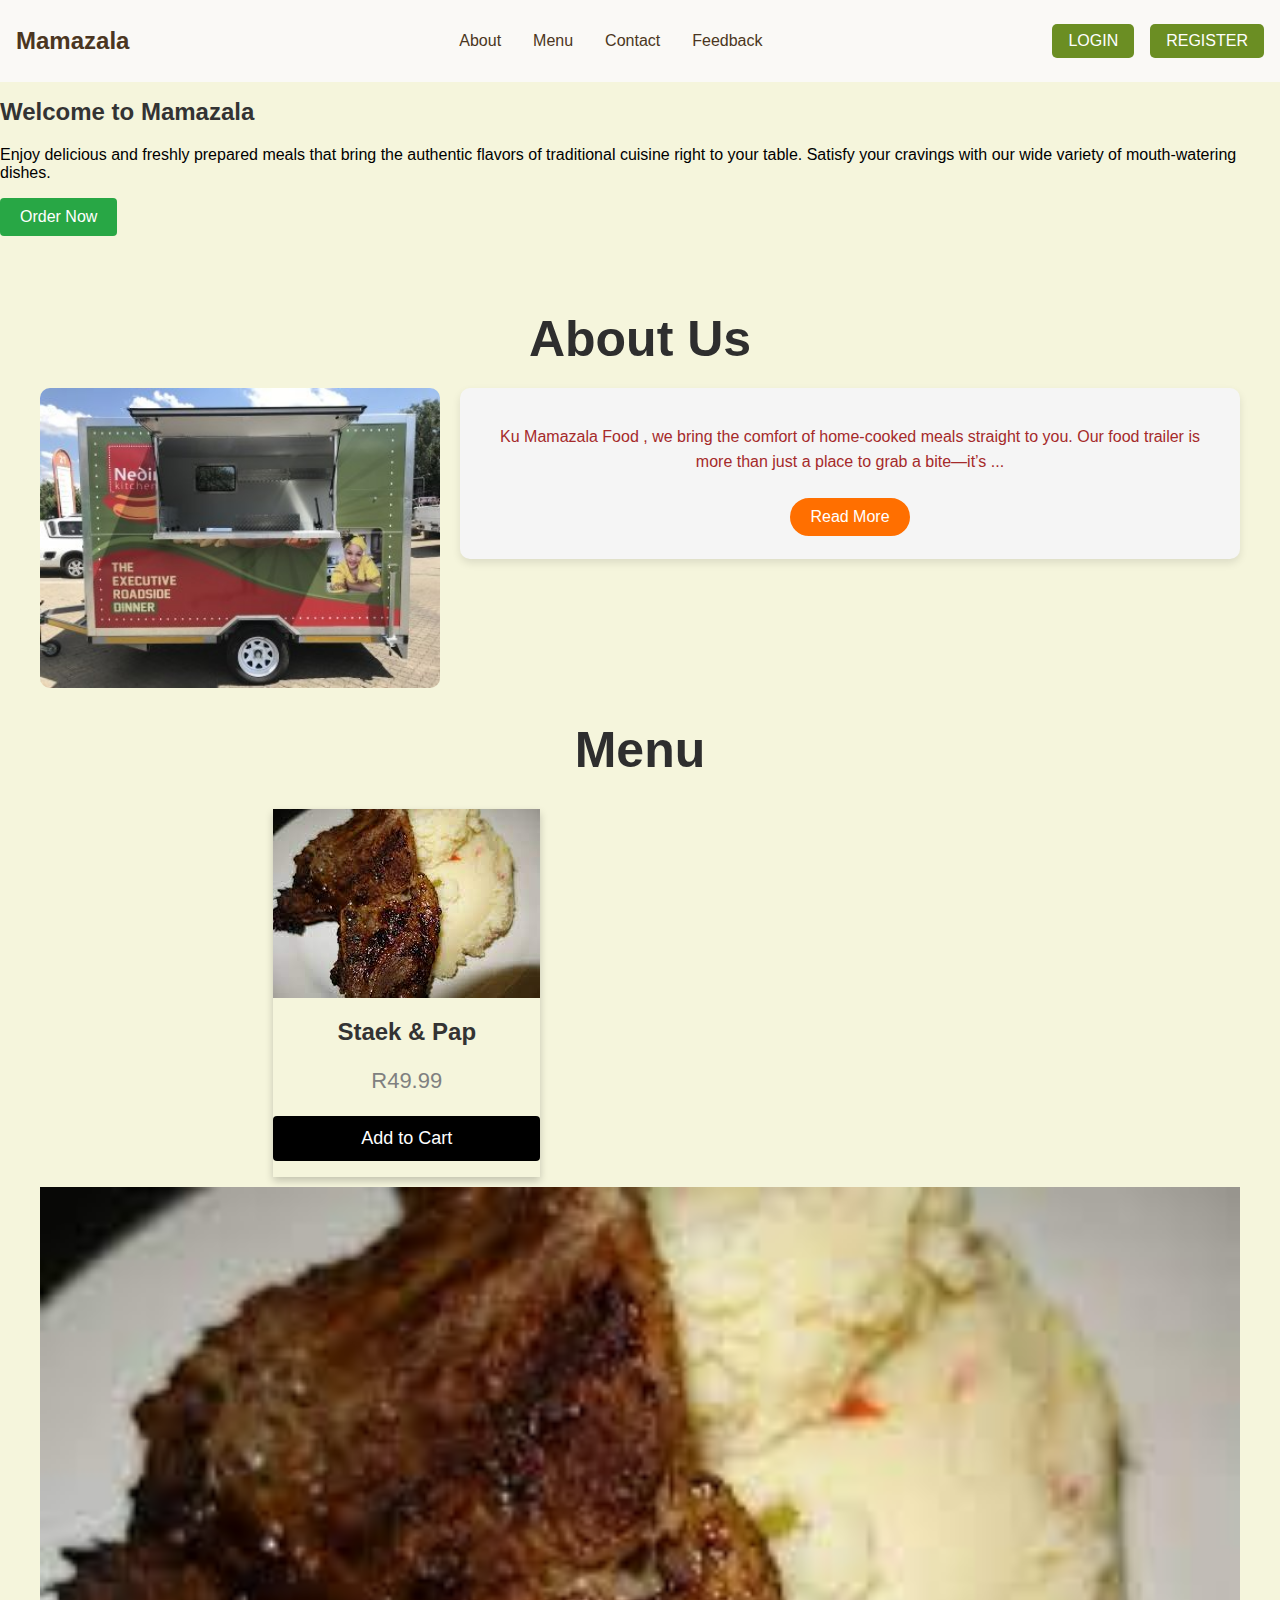
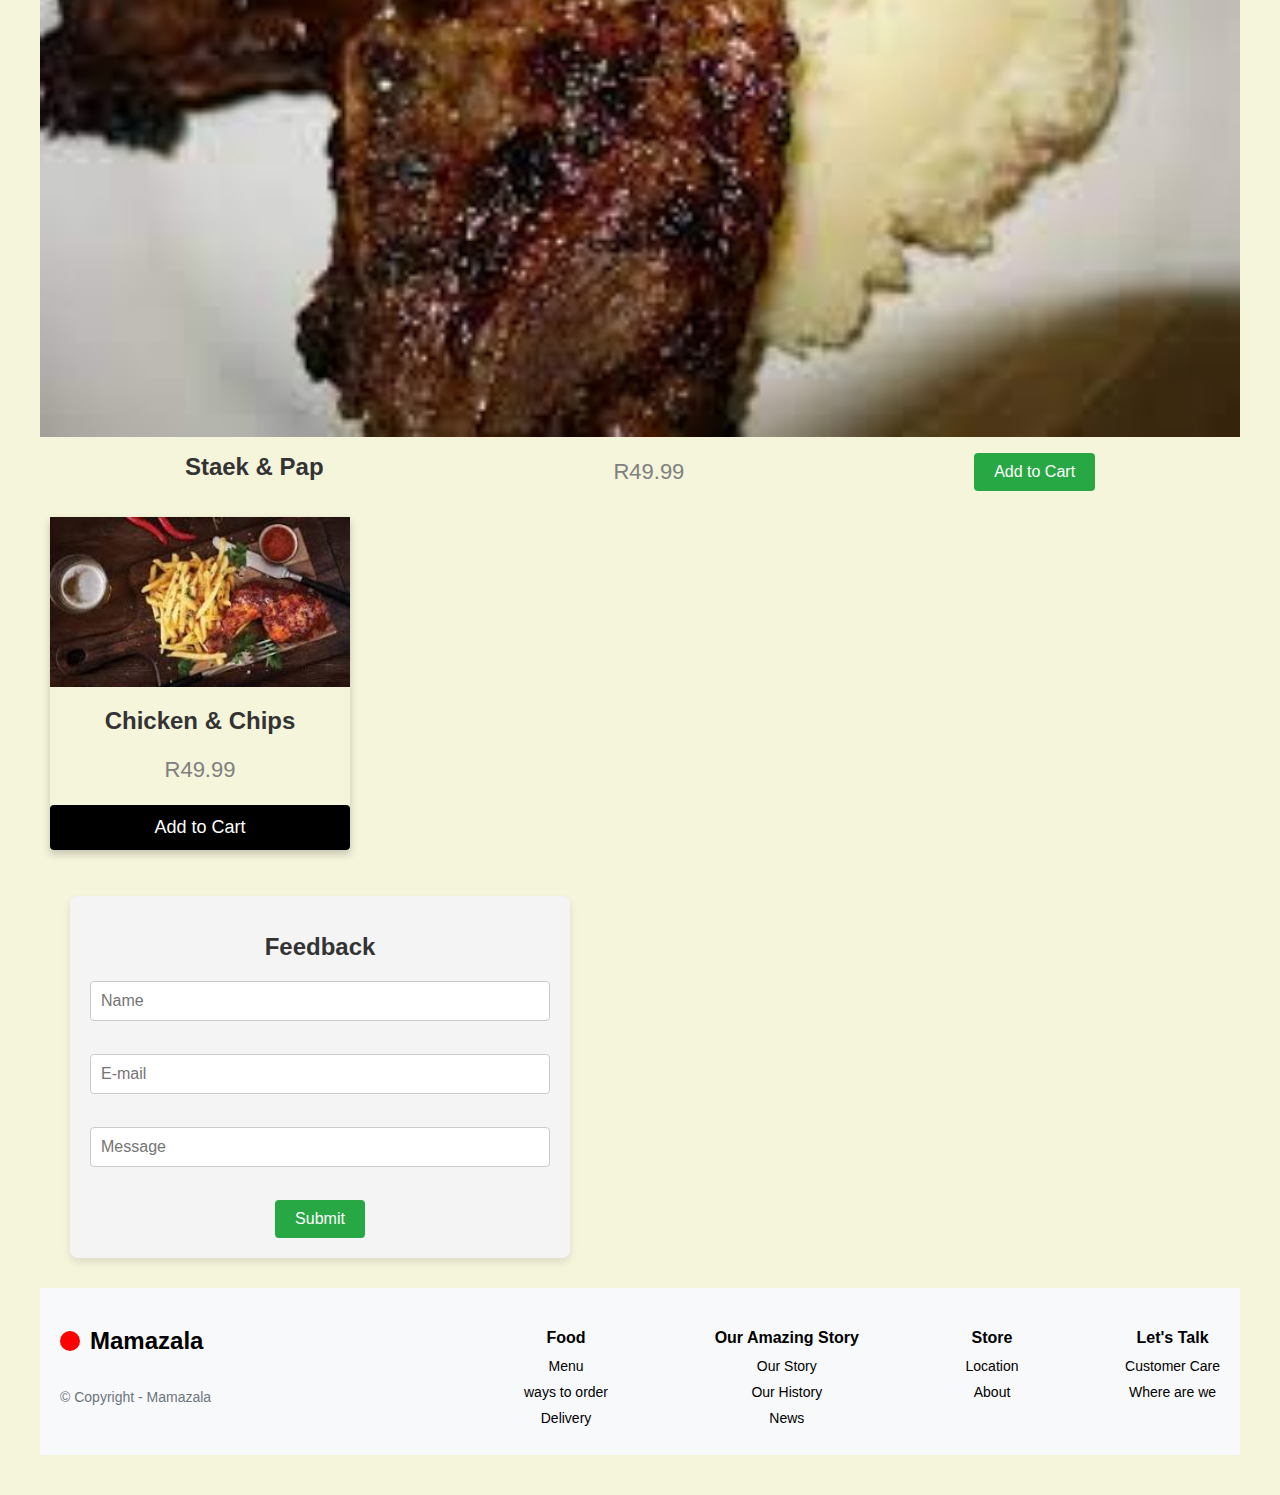
==== index.html @ 31d160f2 "update" ====
<!DOCTYPE html>
<html lang="en">
  <head>
    <meta charset="UTF-8" />
    <meta name="viewport" content="width=device-width, initial-scale=1.0" />
    <link rel="stylesheet" href="assets/css/style.css">
    <title>Mamazala</title>

</head>
<body>

      
      
    <!--NAVBAR-->
    <header class="navbar">
        <div class="logo">
            <span class="logo-text">Mamazala</span>
        </div>
        <nav class="nav">
            <ul>
                <li><a href="about">About</a></li>
                <li><a href="menu">Menu</a></li>
                <li><a href="contact">Contact</a></li>
                <li><a href="feedback">Feedback</a></li>
            </ul>
        </nav>
        <div class="buttons">
            <button class="button1" onclick="navigateToPage()">LOGIN</button>
            <button class="button2" onclick="navigateToe()">REGISTER</button>

            <script>
                function navigateToPage() {
                    window.location.href = 'login/index.html'; 
                }
                function navigateToe() {
                    window.location.href = 'login/register.html'; 
                }
            </script>
        </div>
    </header>
     
     
      <section id="hero">
        <h1>Welcome to Mamazala</h1>
        <p>
          Enjoy delicious and freshly prepared meals that bring the authentic
          flavors of traditional cuisine right to your table. Satisfy your
          cravings with our wide variety of mouth-watering dishes.
        </p>
        <button>Order Now</button>
      </section>
    </section>

       <!--About-->
    <section class="about">
        <h1 class="headings">About Us</h1>
        <div class="aboutContent">
            <img src="assets/img/FoodTrailer.jpg" alt="Mamazala with her Trailer">
            <div class="aboutParagraph">
                <p>
                    Ku Mamazala Food , we bring the comfort of home-cooked meals straight to you. Our food trailer is more than just a place to grab a bite—it’s
                    <span id="dots">...</span><span id="more" style="display: none;">
                        where tradition meets taste.Our menu is filled with wholesome, freshly-prepared dishes inspired by traditional home cooking, perfect for satisfying your midday hunger.
                        Whether you need a quick grab-and-go option or a full plate to savor during your break, Mamazala’s has the perfect meal to keep you energized and ready for the rest of your day.
                        Let us bring the taste of home to your lunch hour!
                                        
                    </span>
                </p>
                <button onclick="toggleReadMore()" id="readMoreBtn">Read More</button>
            </div>
        </div>
    <link rel="stylesheet" href="style.css" />
  </head>
  
    <div>
         <h1 class="headings">Menu</h1>
    </div>

  <div class="container-card">
   
    <div class="card">
        <img src="assets/img/steak.jfif" alt="Denim Jeans" style="width:100%">
        <h1>Staek & Pap</h1>
        <p class="price">R49.99</p>
        <p><button>Add to Cart</button></p>
    </div>
    <div class="card"></div>
        <img src="assets/img/steak.jfif" alt="Denim Jeans" style="width:100%">
        <h1>Staek & Pap</h1>
        <p class="price">R49.99</p>
        <p><button>Add to Cart</button></p>
    </div>
    <div class="card">
        <img src="assets/img/download.jfif" alt="Denim Jeans" style="width:100%">
        <h1>Chicken & Chips</h1>
        <p class="price">R49.99</p>
       
        <p><button>Add to Cart</button></p>
    </div>
    <!-- Repeat the card divs here -->
</div>

       
      <div class="feedback" id="feedback">
        <div class="form-feedback">
            <form action="">
                <h1>Feedback</h1>
                <input type="text" placeholder="Name" required><br><br>
                <input type="text" placeholder="E-mail" required><br><br>
                <input type="text" placeholder="Message" required><br><br>
                <button>Submit</button>
            </form>
        </div>
         <div class="map-feedback">
            <iframe src="https://www.google.com/maps/embed?pb=!1m18!1m12!1m3!1d3581.570682440908!2d28.03281257462421!3d-26.14553756158572!2m3!1f0!2f0!3f0!3m2!1i1024!2i768!4f13.1!3m3!1m2!1s0x1e950c91e4d98411%3A0x7cf218df732b98d0!2sRegus%20-%20Johannesburg%2C%20Rosebank%20Corner!5e0!3m2!1sen!2sza!4v1726733562945!5m2!1sen!2sza" width="600" height="450" style="border:0;" allowfullscreen="" loading="lazy" referrerpolicy="no-referrer-when-downgrade"></iframe>
         </div>
      </div>
      <script src="assets/js/script.js"></script>



  

  <!-- Footer Section -->
  <footer>
    <div class="footer-container">
        <div class="footer-left">
            <div class="footer-logo">
                <span class="logo-circle"></span>
                <h2>Mamazala</h2>
            </div>
            <p>&copy; Copyright - Mamazala</p>
        </div>

        <div class="footer-right">
            <div class="footer-category">
                <h4>Food</h4>
                <ul>
                    <li><a href="#">Menu</a></li>
                    <li><a href="#">ways to order</a></li>
                    <li><a href="#">Delivery</a></li>
                </ul>
            </div>
            <div class="footer-category">
                <h4>Our Amazing Story</h4>
                <ul>
                    <li><a href="#">Our Story</a></li>
                    <li><a href="#">Our History</a></li>
                    <li><a href="#">News</a></li>
                </ul>
            </div>
            <div class="footer-category">
                <h4>Store</h4>
                <ul>
                    <li><a href="#">Location</a></li>
                    <li><a href="#">About </a></li>
                </ul>
            </div>
            <div class="footer-category">
                <h4>Let's Talk</h4>
                <ul>
                    <li><a href="#">Customer Care</a></li>
                    <li><a href="#">Where are we</a></li>
                </ul>
            </div>
        </div>
    </div>
</footer>



</body>
</html>
---- assets/css/style.css ----
* {
    box-sizing: border-box;
}

body {
    font-family: Arial, sans-serif;
    margin: 0;
    padding: 0;
    background-color: #f5f5dc;
}

.headings {
    font-size: 50px;
    margin-bottom: 20px;
    COLOR: #2e2e2e;
    text-align: center;
}
/* NavBar*/
.navbar {
    display: flex;
    justify-content: space-between;
    align-items: center;
    background-color: #faf9f6;
    padding: 1rem;
}
.nav ul li a:hover{
    color:#6b8e23;
    text-decoration: none;
    padding: 0.5rem 0;
    transition: background-color 0.3s, transform 0.3s, color 0.3s;
}
.logo {
    color: #4b3621; 
    font-size: 1.5rem; 
    font-weight: bold; 
}
.nav ul {
    list-style: none;
    display: flex;
    gap: 2rem;
}

.nav ul li a {
    color: #4b3621;
    text-decoration: none;
}

.buttons {
    display: flex;
    gap: 1rem;
}

.button1, .button2 {
    background-color: #6b8e23;
    color: white;
    border: none;
    padding: 0.5rem 1rem;
    cursor: pointer;
    border-radius: 5px;
}

.button1:hover, .button2:hover {
    background-color: #c2b280;
    transform: scale(1.15);
}

/* About Us Section*/

.about {
    text-align: center;
    background-color: #f5f5dc;
    padding: 40px;
}


.aboutContent {
    display: flex;
    justify-content: center;
    align-items: flex-start;
    flex-wrap: wrap;
    gap: 20px;
    max-width: 1200px;
    margin: 0 auto;
}

.aboutContent img {
    width: 100%;
    max-width: 400px;
    height: auto;
    object-fit: cover;
    border-radius: 10px;
}

.aboutParagraph {
    flex: 1;
    min-width: 300px;
    background-color: whitesmoke;
    padding: 20px;
    box-shadow: 0px 4px 8px rgba(0, 0, 0, 0.1);
    border-radius: 10px;
    color: brown;
}

.aboutParagraph p {
    font-size: 16px;
    line-height: 1.6;
    margin-bottom: 20px;
}

#readMoreBtn {
    border: 3px solid whitesmoke;
    border-radius: 50px;
    background-color: #FF6F00;
    padding: 10px 20px;
    transition: all 0.3s ease;
}

#readMoreBtn:hover {
    transform: scale(1.1);
    cursor: pointer;
    background-color:#FF6F00;
    color: white;
}

@media (max-width: 768px) {
    .aboutContent {
        flex-direction: column;
        align-items: center;
    }
}

/*Feedback*/
.feedback {
    display: flex;
    flex-wrap: wrap;
    justify-content: space-between;
    padding: 20px;
  }
  
  .form-feedback {
    width: 100%;
    max-width: 500px;
    background-color: #f4f4f4;
    padding: 20px;
    border-radius: 8px;
    box-shadow: 0px 4px 8px rgba(0, 0, 0, 0.1);
    margin-bottom: 20px;
  }
  
  h1 {
    font-size: 24px;
    margin-bottom: 20px;
    color: #333;
  }
  
  input[type="text"] {
    width: 100%;
    padding: 10px;
    margin-bottom: 15px;
    border: 1px solid #ccc;
    border-radius: 4px;
    font-size: 16px;
  }
  
  button {
    padding: 10px 20px;
    background-color: #28a745;
    color: white;
    border: none;
    border-radius: 4px;
    font-size: 16px;
    cursor: pointer;
    transition: background-color 0.3s ease;
  }
  
  button:hover {
    background-color: #218838;
  }
  
  .map-feedback {
    width: 100%;
    max-width: 600px;
    height: auto;
    margin-bottom: 20px;
  }
  
  @media (min-width: 768px) {
    .feedback {
      flex-direction: row;
    }
  
    .form-feedback, .map-feedback {
      flex: 1;
      margin: 10px;
    }
  
    .map-feedback iframe {
      width: 100%;
      height: 100%;
    }
  }

/* Footer styling */
footer {
    background-color: #f8f9fa;
    padding: 20px 0;
    font-family: Arial, sans-serif;
}

.footer-container {
    display: flex;
    justify-content: space-between;
    align-items: flex-start;
    max-width: 1200px;
    margin: 0 auto;
    padding: 0 20px;
}

.footer-left p{
    flex-basis: 40%;
    font-size: 14px;
    color: #6c757d;
}

.footer-right {
    display: flex;
    flex-basis: 60%;
    justify-content: space-between;
}

.footer-logo {
    display: flex;
    align-items: center;
    margin-bottom: 10px;
}

.logo-circle {
    width: 20px;
    height: 20px;
    background-color: red;
    border-radius: 50%;
    margin-right: 10px;
}

.footer-category h4 {
    font-size: 16px;
    margin-bottom: 10px;
}

.footer-category ul {
    list-style: none;
    padding: 0;
    margin: 0;
}

.footer-category ul li {
    margin-bottom: 8px;
}

.footer-category ul li a {
    text-decoration: none;
    color: #000;
    font-size: 14px;
}

.footer-category ul li a:hover {
    text-decoration: underline;
}

.container-card {
    display: flex;
    flex-wrap: wrap; 
    justify-content: space-around; 
}

.card {
    box-shadow: 0 4px 8px 0 rgba(0, 0, 0, 0.2);
    max-width: 300px;
    text-align: center;
    font-family: Arial, sans-serif;
    margin: 10px; 
}
  
  .price {
    color: grey;
    font-size: 22px;
  }
  
  .card button {
    border: none;
    outline: 0;
    padding: 12px;
    color: white;
    background-color: #000;
    text-align: center;
    cursor: pointer;
    width: 100%;
    font-size: 18px;
  }
  
  .card button:hover {
    opacity: 0.7;
  }
---- style.css ----
* {
  box-sizing: border-box;
}

body {
  font-family: Arial, sans-serif;
  margin: 0;
  padding: 0;
  background-color: #f5f5dc;
}

.headings {
  font-size: 50px;
  margin-bottom: 20px;
  color: #2e2e2e;
  text-align: center;
}
/* NavBar*/
.navbar {
  display: flex;
  justify-content: space-between;
  align-items: center;
  background-color: #faf9f6;
  padding: 1rem;
}
.nav ul li a:hover {
  color: #6b8e23;
  text-decoration: none;
  padding: 0.5rem 0;
  transition: background-color 0.3s, transform 0.3s, color 0.3s;
}
.logo {
  color: #4b3621;
  font-size: 1.5rem;
  font-weight: bold;
}
.nav ul {
  list-style: none;
  display: flex;
  gap: 2rem;
}

.nav ul li a {
  color: #4b3621;
  text-decoration: none;
}

.buttons {
  display: flex;
  gap: 1rem;
}

.button1,
.button2 {
  background-color: #6b8e23;
  color: white;
  border: none;
  padding: 0.5rem 1rem;
  cursor: pointer;
  border-radius: 5px;
}

.button1:hover,
.button2:hover {
  background-color: #c2b280;
  transform: scale(1.15);
}

/* About Us Section*/

.about {
  text-align: center;
  background-color: #f5f5dc;
  padding: 40px;
}

.aboutContent {
  display: flex;
  justify-content: center;
  align-items: flex-start;
  flex-wrap: wrap;
  gap: 20px;
  max-width: 1200px;
  margin: 0 auto;
}

.aboutContent img {
  width: 100%;
  max-width: 400px;
  height: auto;
  object-fit: cover;
  border-radius: 10px;
}

.aboutParagraph {
  flex: 1;
  min-width: 300px;
  background-color: whitesmoke;
  padding: 20px;
  box-shadow: 0px 4px 8px rgba(0, 0, 0, 0.1);
  border-radius: 10px;
  color: brown;
}

.aboutParagraph p {
  font-size: 16px;
  line-height: 1.6;
  margin-bottom: 20px;
}

#readMoreBtn {
  border: 3px solid whitesmoke;
  border-radius: 50px;
  background-color: #ff6f00;
  padding: 10px 20px;
  transition: all 0.3s ease;
}

#readMoreBtn:hover {
  transform: scale(1.1);
  cursor: pointer;
  background-color: #ff6f00;
  color: white;
}

@media (max-width: 768px) {
  .aboutContent {
    flex-direction: column;
    align-items: center;
  }
}

<<<<<<< HEAD
=======
/*Feedback*/
.feedback {
  display: flex;
  flex-wrap: wrap;
  justify-content: space-between;
  padding: 20px;
}

.form-feedback {
  width: 100%;
  max-width: 500px;
  background-color: #f4f4f4;
  padding: 20px;
  border-radius: 8px;
  box-shadow: 0px 4px 8px rgba(0, 0, 0, 0.1);
  margin-bottom: 20px;
}

h1 {
  font-size: 24px;
  margin-bottom: 20px;
  color: #333;
}

input[type="text"] {
  width: 100%;
  padding: 10px;
  margin-bottom: 15px;
  border: 1px solid #ccc;
  border-radius: 4px;
  font-size: 16px;
}

button {
  padding: 10px 20px;
  background-color: #28a745;
  color: white;
  border: none;
  border-radius: 4px;
  font-size: 16px;
  cursor: pointer;
  transition: background-color 0.3s ease;
}

button:hover {
  background-color: #218838;
}

.map-feedback {
  width: 100%;
  max-width: 600px;
  height: auto;
  margin-bottom: 20px;
}

@media (min-width: 768px) {
  .feedback {
    flex-direction: row;
  }

  .form-feedback,
  .map-feedback {
    flex: 1;
    margin: 10px;
  }

  .map-feedback iframe {
    width: 100%;
    height: 100%;
  }
}

>>>>>>> 6931a4c5231390f870465f4b447d58ebcf27b48e
/* Footer styling */
footer {
  background-color: #f8f9fa;
  padding: 20px 0;
  font-family: Arial, sans-serif;
}

.footer-container {
  display: flex;
  justify-content: space-between;
  align-items: flex-start;
  max-width: 1200px;
  margin: 0 auto;
  padding: 0 20px;
}

.footer-left p {
  flex-basis: 40%;
  font-size: 14px;
  color: #6c757d;
}

.footer-right {
  display: flex;
  flex-basis: 60%;
  justify-content: space-between;
}

.footer-logo {
  display: flex;
  align-items: center;
  margin-bottom: 10px;
}

.logo-circle {
  width: 20px;
  height: 20px;
  background-color: red;
  border-radius: 50%;
  margin-right: 10px;
}

.footer-category h4 {
  font-size: 16px;
  margin-bottom: 10px;
}

.footer-category ul {
  list-style: none;
  padding: 0;
  margin: 0;
}

.footer-category ul li {
  margin-bottom: 8px;
}

.footer-category ul li a {
  text-decoration: none;
  color: #000;
  font-size: 14px;
}

.footer-category ul li a:hover {
  text-decoration: underline;
}
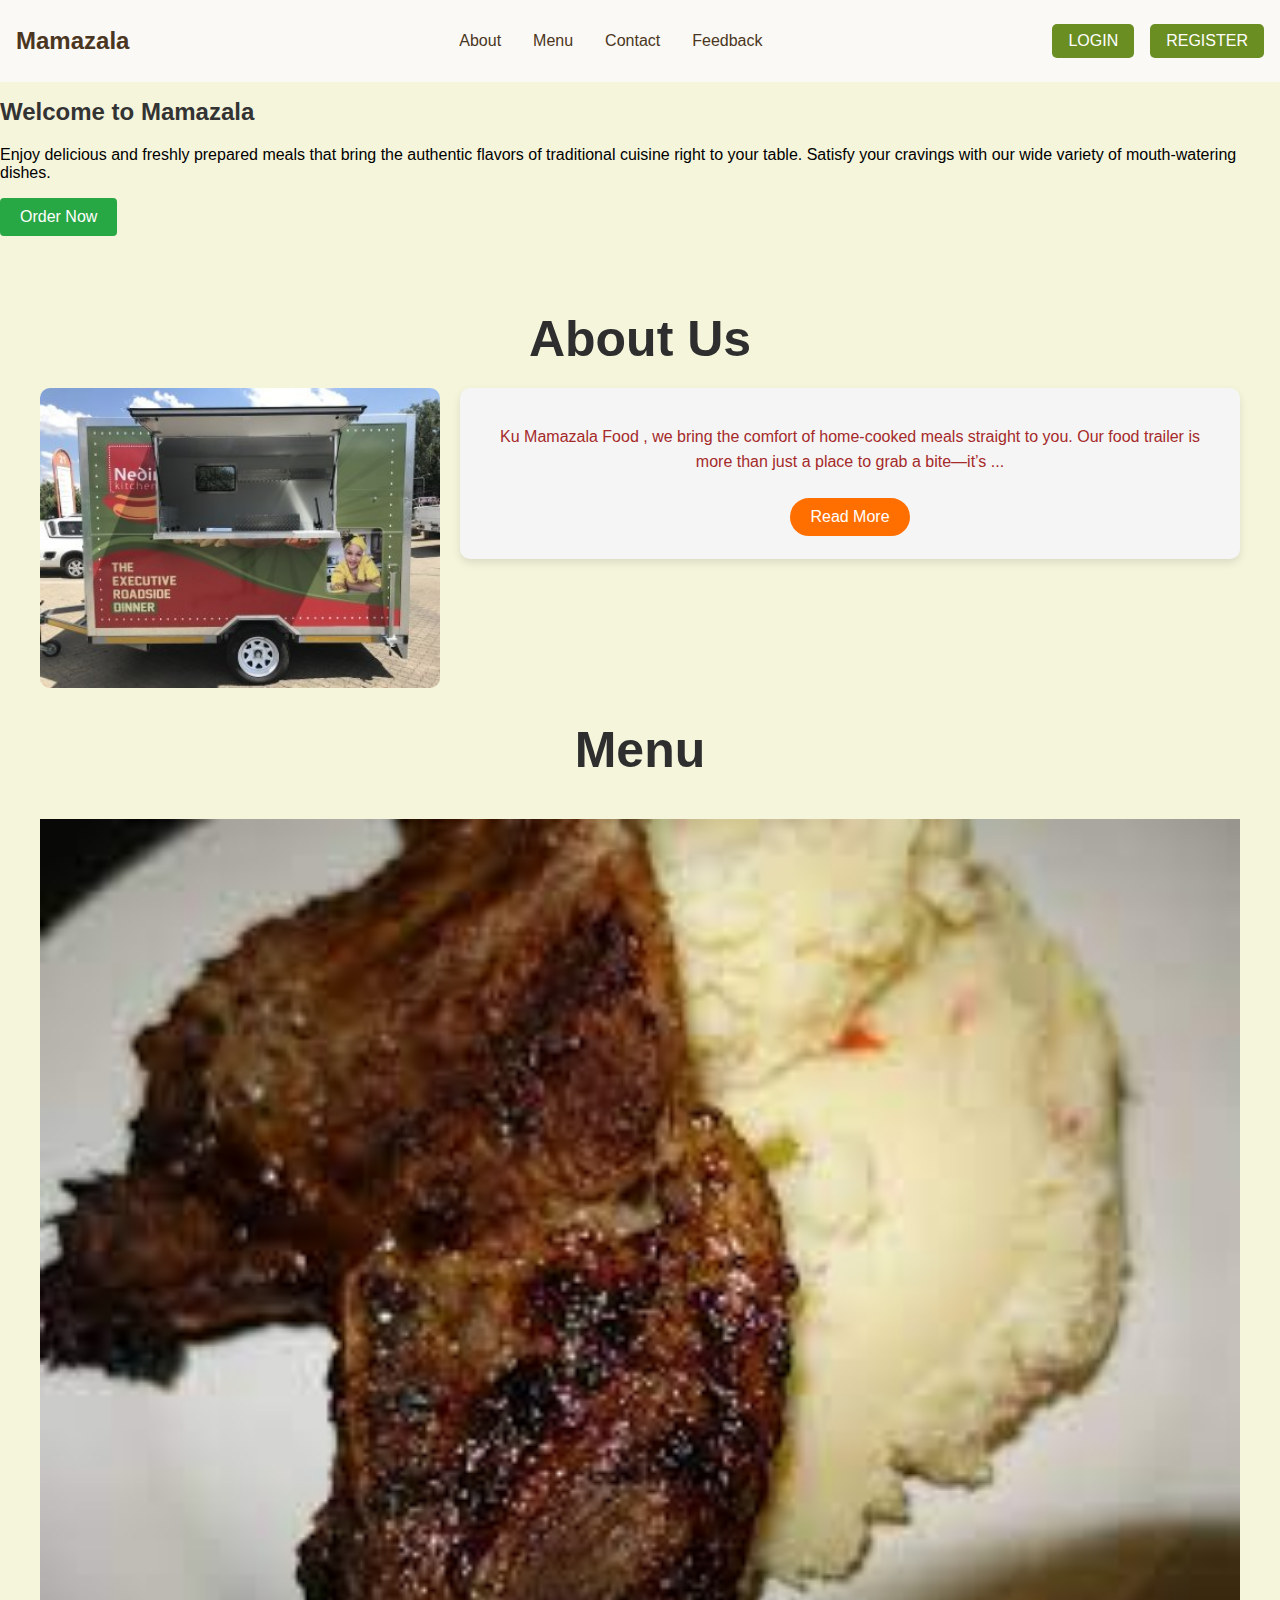
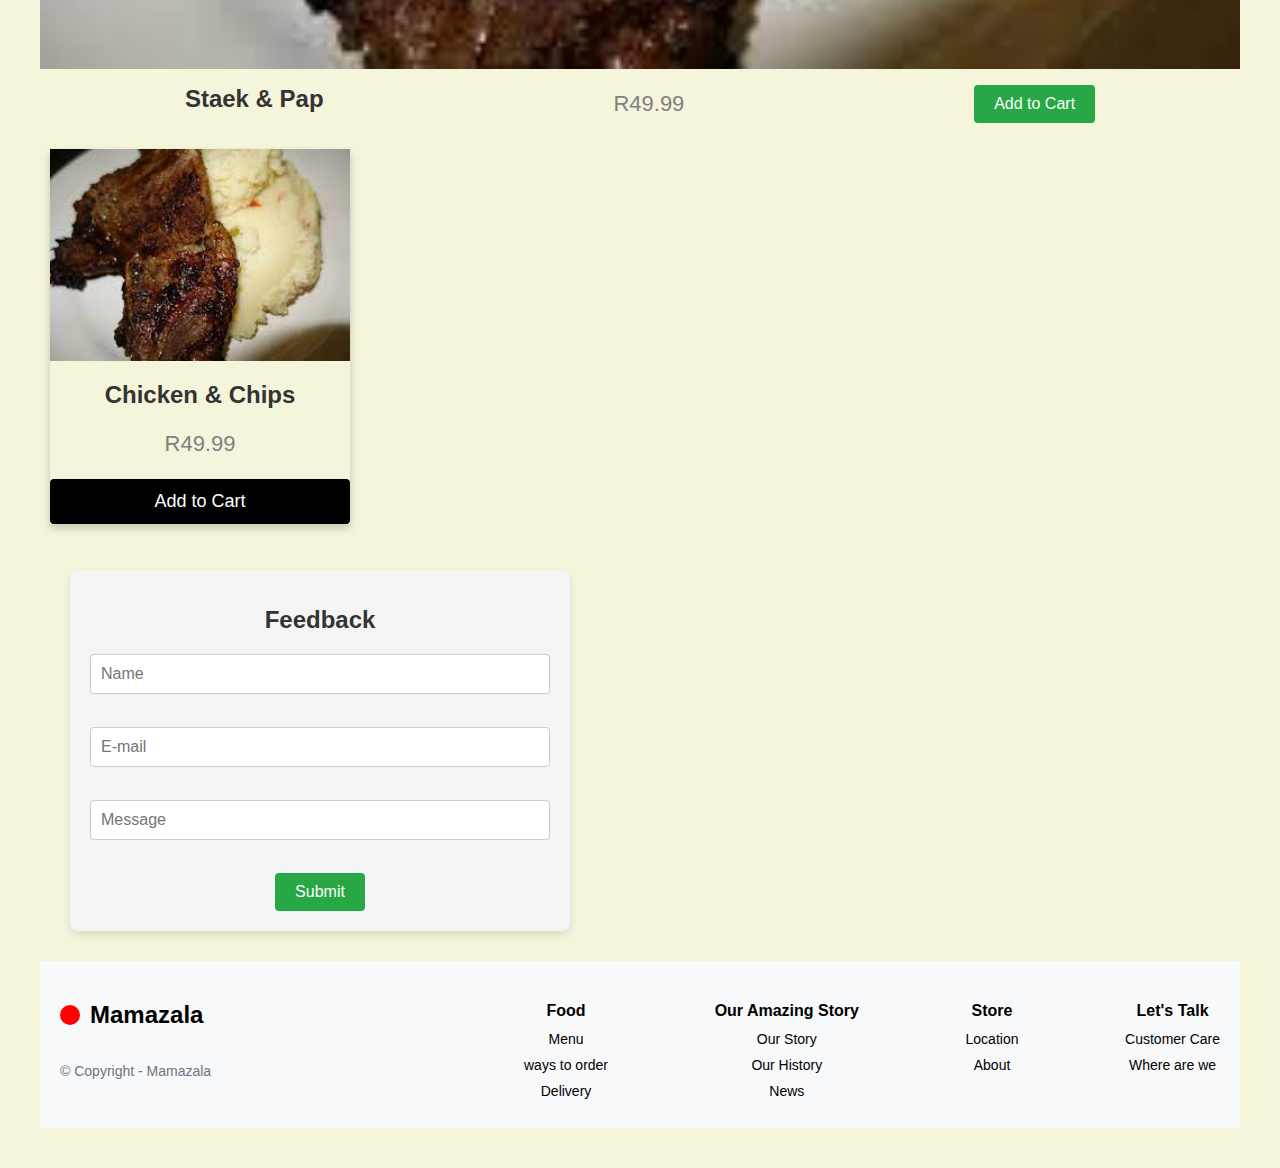
==== commit ec006712: "updated" ====
--- a/index.html
+++ b/index.html
@@ -78,12 +78,6 @@
 
   <div class="container-card">
    
-    <div class="card">
-        <img src="assets/img/steak.jfif" alt="Denim Jeans" style="width:100%">
-        <h1>Staek & Pap</h1>
-        <p class="price">R49.99</p>
-        <p><button>Add to Cart</button></p>
-    </div>
     <div class="card"></div>
         <img src="assets/img/steak.jfif" alt="Denim Jeans" style="width:100%">
         <h1>Staek & Pap</h1>
@@ -91,7 +85,7 @@
         <p><button>Add to Cart</button></p>
     </div>
     <div class="card">
-        <img src="assets/img/download.jfif" alt="Denim Jeans" style="width:100%">
+        <img src="assets/img/steak.jfif" alt="Denim Jeans" style="width:100%">
         <h1>Chicken & Chips</h1>
         <p class="price">R49.99</p>
        
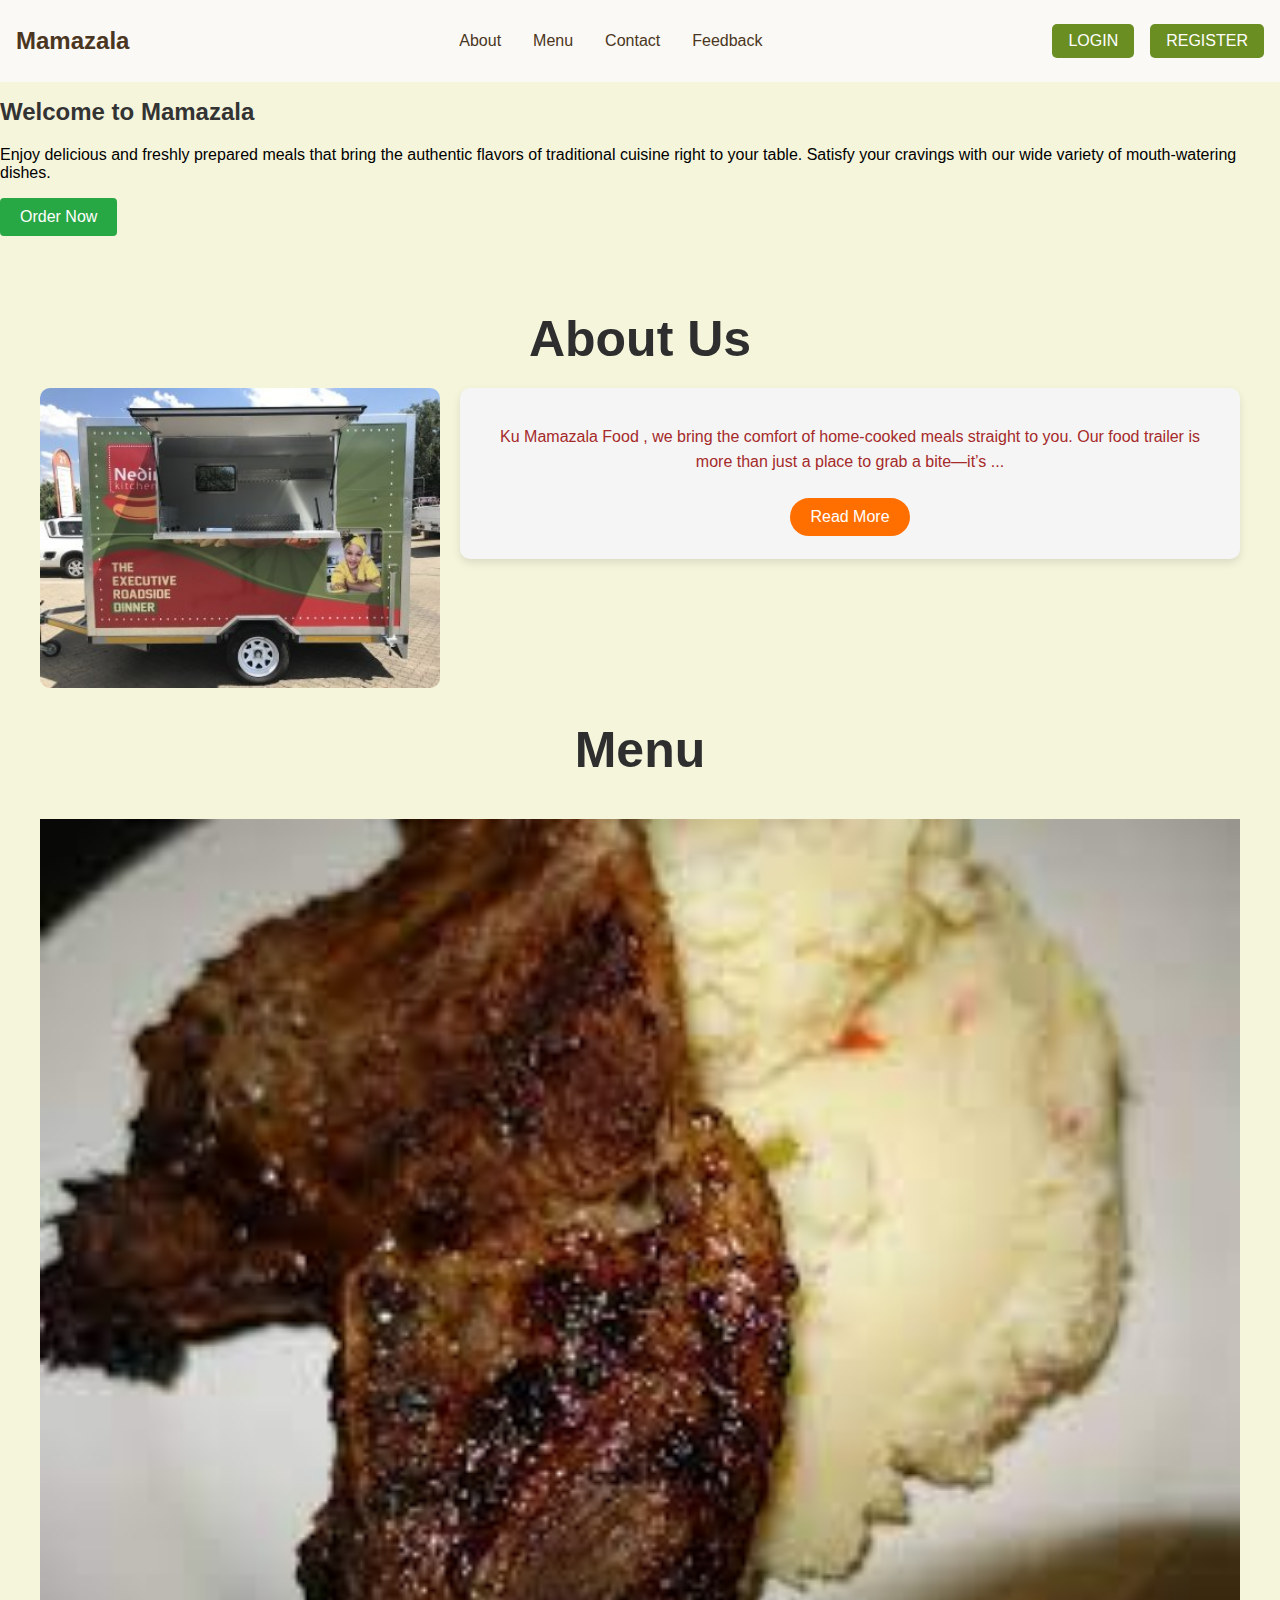
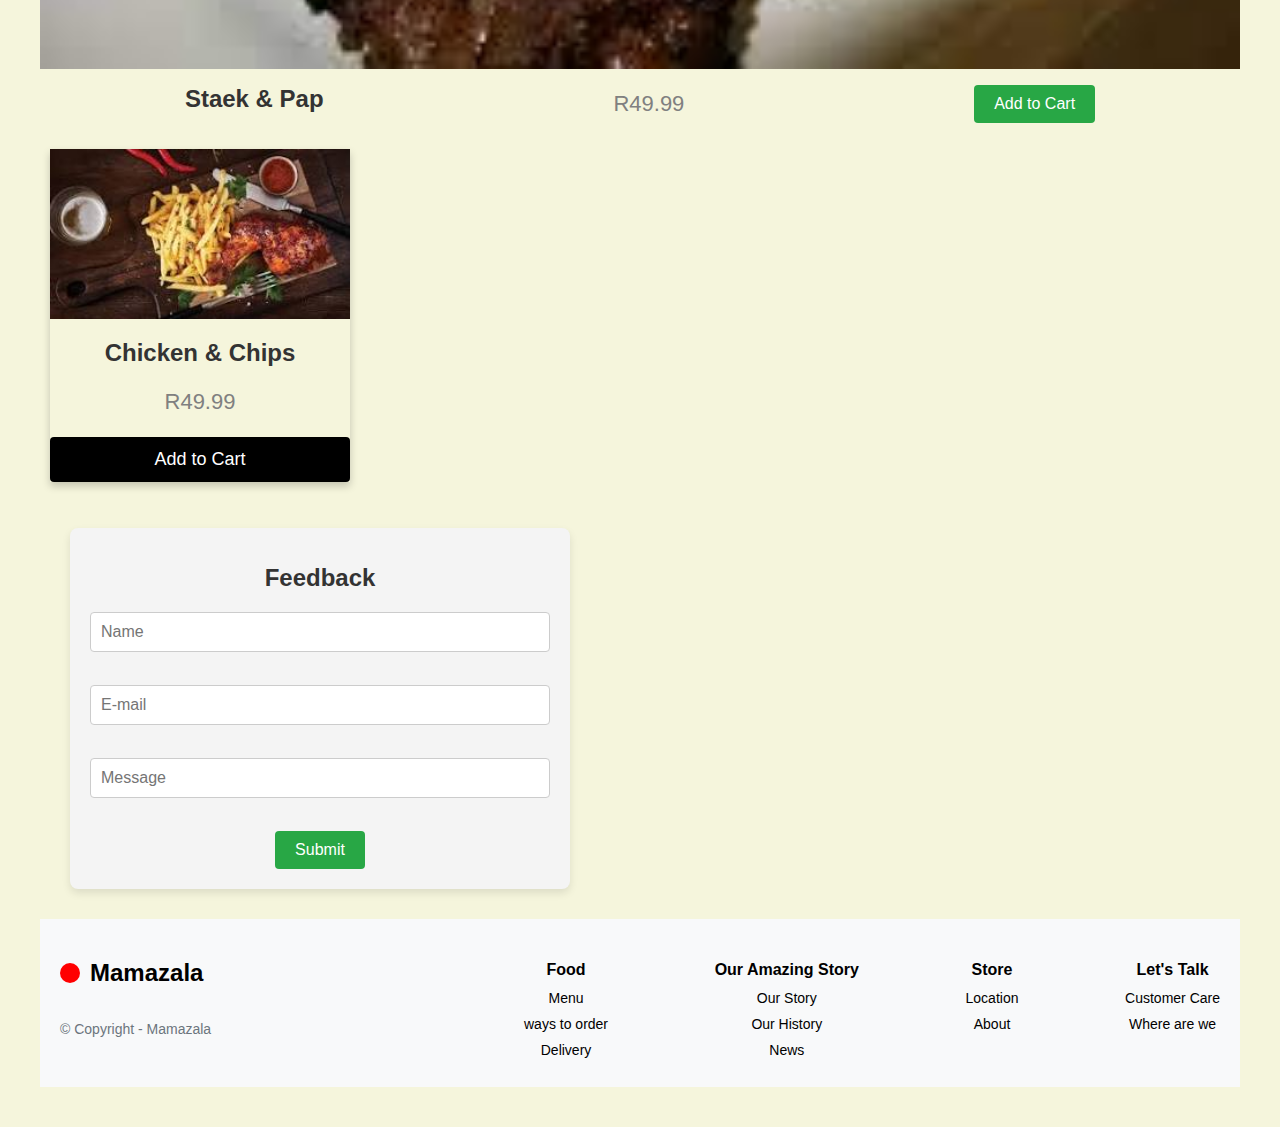
==== commit 6d4eda45: "update" ====
--- a/index.html
+++ b/index.html
@@ -78,6 +78,7 @@
 
   <div class="container-card">
    
+
     <div class="card"></div>
         <img src="assets/img/steak.jfif" alt="Denim Jeans" style="width:100%">
         <h1>Staek & Pap</h1>
@@ -85,7 +86,7 @@
         <p><button>Add to Cart</button></p>
     </div>
     <div class="card">
-        <img src="assets/img/steak.jfif" alt="Denim Jeans" style="width:100%">
+        <img src="assets/img/download.jfif" alt="Denim Jeans" style="width:100%">
         <h1>Chicken & Chips</h1>
         <p class="price">R49.99</p>
        
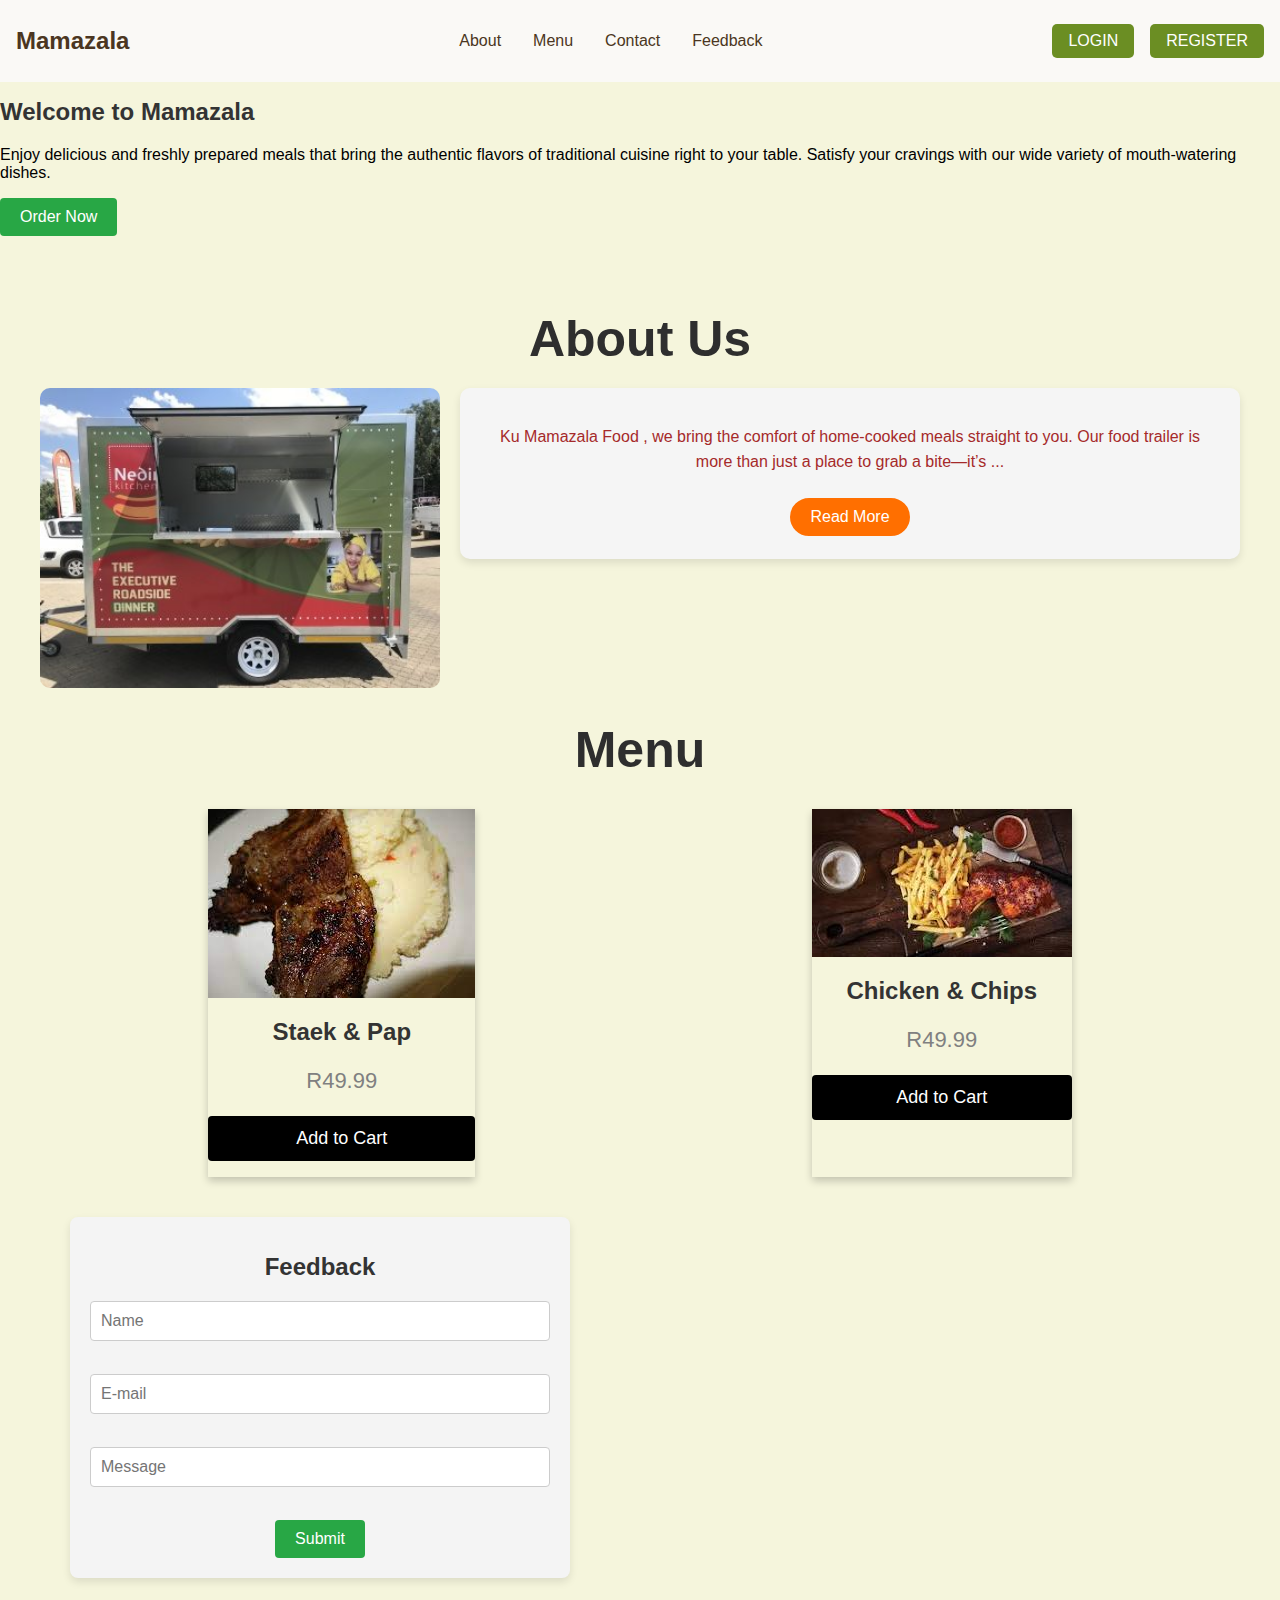
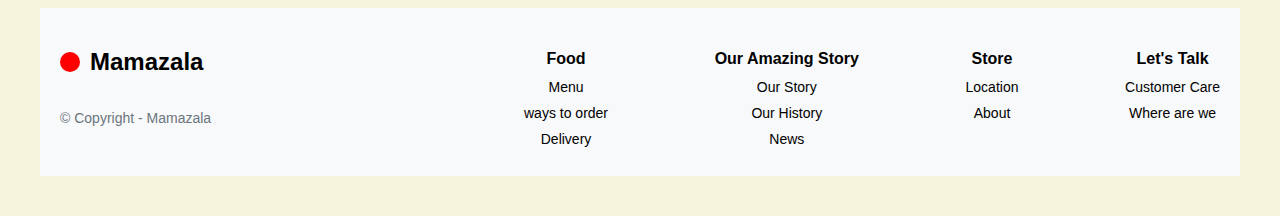
==== commit 18445088: "update" ====
--- a/index.html
+++ b/index.html
@@ -77,9 +77,7 @@
     </div>
 
   <div class="container-card">
-   
-
-    <div class="card"></div>
+   <div class="card">
         <img src="assets/img/steak.jfif" alt="Denim Jeans" style="width:100%">
         <h1>Staek & Pap</h1>
         <p class="price">R49.99</p>
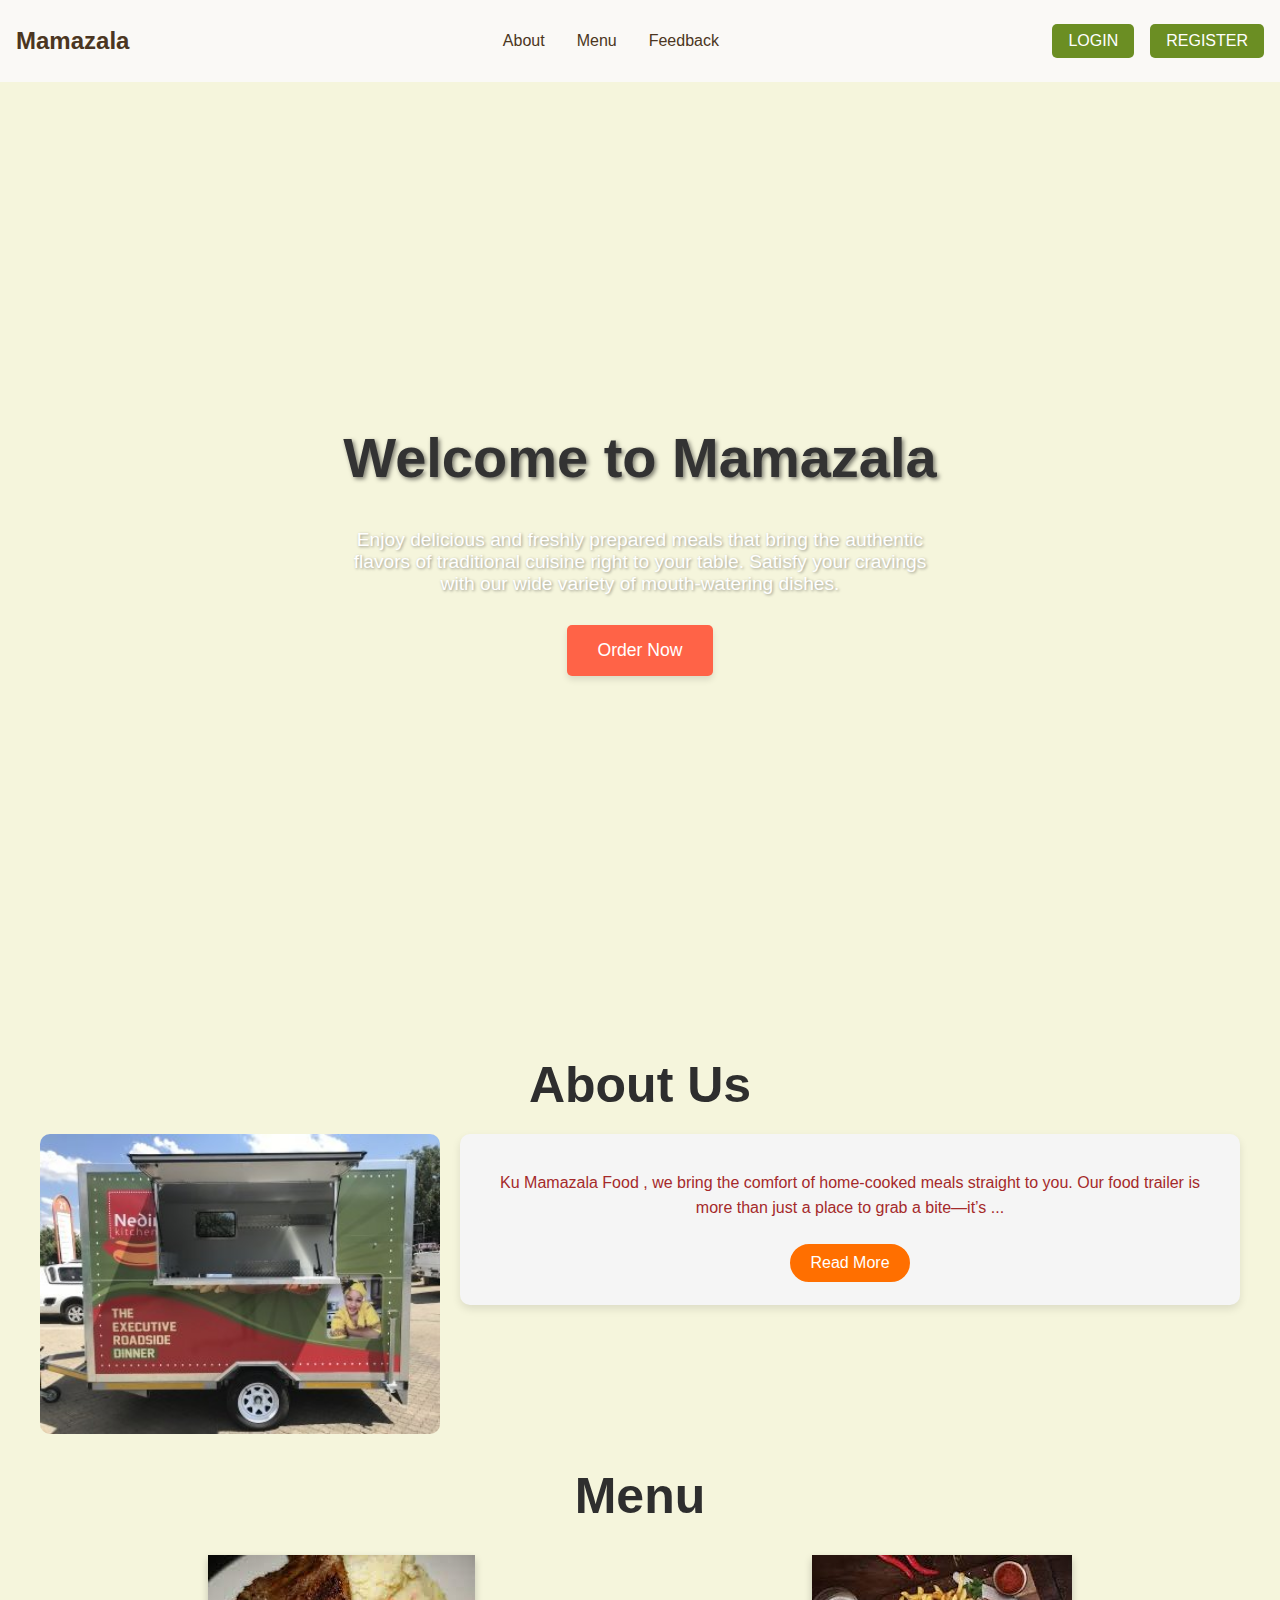
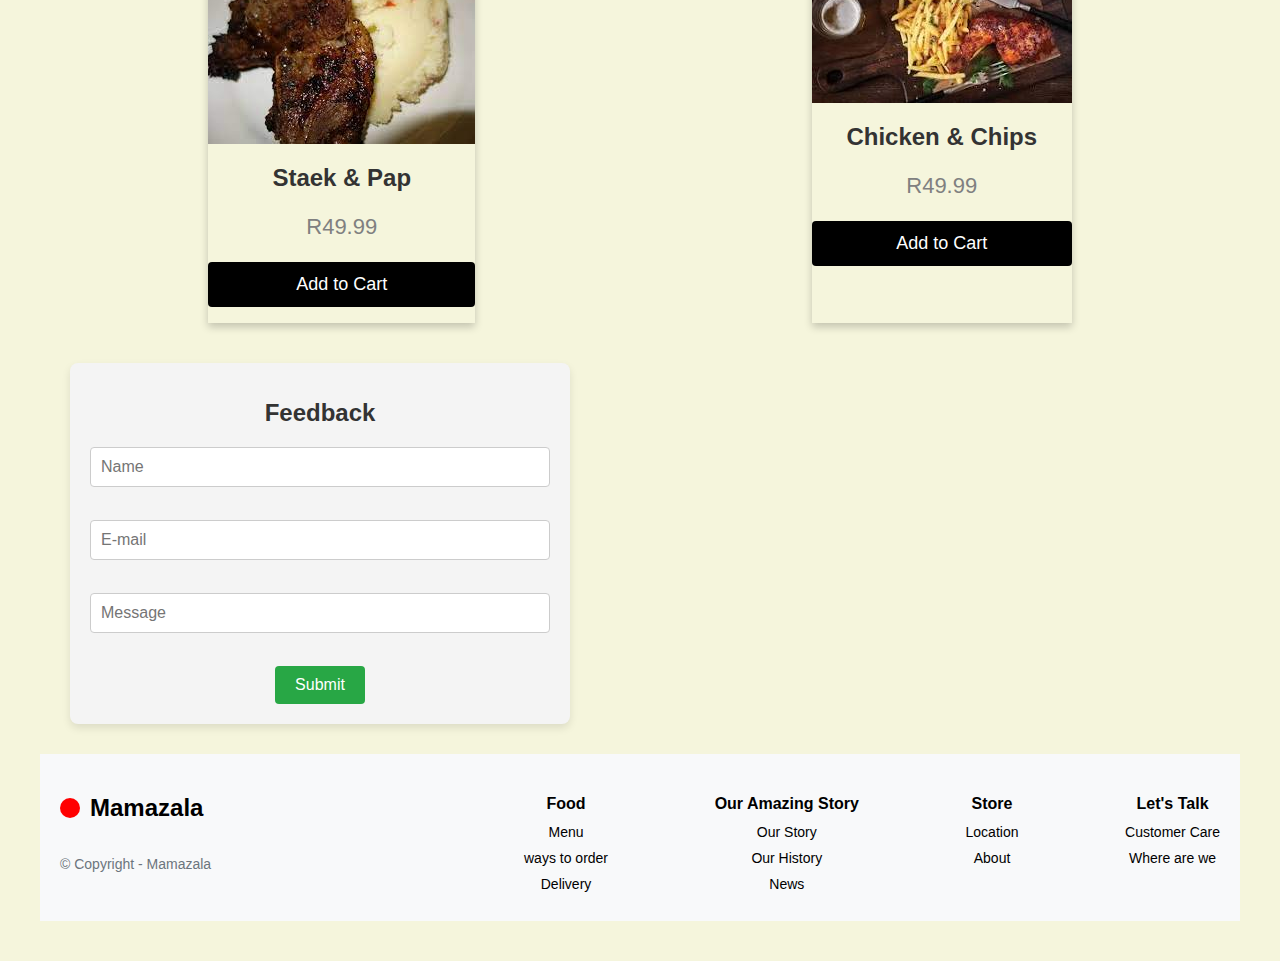
==== commit 0cdc3172: "delete contact" ====
--- a/index.html
+++ b/index.html
@@ -20,7 +20,6 @@
             <ul>
                 <li><a href="about">About</a></li>
                 <li><a href="menu">Menu</a></li>
-                <li><a href="contact">Contact</a></li>
                 <li><a href="feedback">Feedback</a></li>
             </ul>
         </nav>
--- a/assets/css/style.css
+++ b/assets/css/style.css
@@ -1,291 +1,339 @@
 * {
-    box-sizing: border-box;
+  box-sizing: border-box;
 }
 
 body {
-    font-family: Arial, sans-serif;
-    margin: 0;
-    padding: 0;
-    background-color: #f5f5dc;
+  font-family: Arial, sans-serif;
+  margin: 0;
+  padding: 0;
+  background-color: #f5f5dc;
 }
 
 .headings {
-    font-size: 50px;
-    margin-bottom: 20px;
-    COLOR: #2e2e2e;
-    text-align: center;
+  font-size: 50px;
+  margin-bottom: 20px;
+  color: #2e2e2e;
+  text-align: center;
 }
 /* NavBar*/
 .navbar {
-    display: flex;
-    justify-content: space-between;
+  display: flex;
+  justify-content: space-between;
+  align-items: center;
+  background-color: #faf9f6;
+  padding: 1rem;
+}
+.nav ul li a:hover {
+  color: #6b8e23;
+  text-decoration: none;
+  padding: 0.5rem 0;
+  transition: background-color 0.3s, transform 0.3s, color 0.3s;
+}
+.logo {
+  color: #4b3621;
+  font-size: 1.5rem;
+  font-weight: bold;
+}
+.nav ul {
+  list-style: none;
+  display: flex;
+  gap: 2rem;
+}
+
+.nav ul li a {
+  color: #4b3621;
+  text-decoration: none;
+}
+
+.buttons {
+  display: flex;
+  gap: 1rem;
+}
+
+.button1,
+.button2 {
+  background-color: #6b8e23;
+  color: white;
+  border: none;
+  padding: 0.5rem 1rem;
+  cursor: pointer;
+  border-radius: 5px;
+}
+
+.button1:hover,
+.button2:hover {
+  background-color: #c2b280;
+  transform: scale(1.15);
+}
+#hero {
+  height: 100vh;
+  background-image: url("https://example.com/food-image.jpg"); /* Replace with actual image */
+  background-size: cover;
+  background-position: center;
+  color: white;
+  display: flex;
+  flex-direction: column;
+  justify-content: center;
+  align-items: center;
+  text-align: center;
+  padding: 0 20px;
+}
+
+#hero h1 {
+  font-size: 3.5rem;
+  margin-bottom: 20px;
+  text-shadow: 2px 2px 4px rgba(0, 0, 0, 0.5);
+}
+
+#hero p {
+  font-size: 1.2rem;
+  max-width: 600px;
+  margin-bottom: 30px;
+  text-shadow: 1px 1px 3px rgba(0, 0, 0, 0.4);
+}
+
+#hero button {
+  padding: 15px 30px;
+  background-color: #ff6347;
+  color: white;
+  border: none;
+  border-radius: 5px;
+  font-size: 1.1rem;
+  cursor: pointer;
+  box-shadow: 0px 4px 6px rgba(0, 0, 0, 0.1);
+  transition: background-color 0.3s ease;
+}
+
+#hero button:hover {
+  background-color: #e5533c;
+}
+
+/* Responsive Design */
+@media (max-width: 768px) {
+  #hero h1 {
+    font-size: 2.5rem;
+  }
+
+  #hero p {
+    font-size: 1rem;
+  }
+
+  #hero button {
+    padding: 12px 25px;
+    font-size: 1rem;
+  }
+}
+
+/* About Us Section*/
+
+.about {
+  text-align: center;
+  background-color: #f5f5dc;
+  padding: 40px;
+}
+
+.aboutContent {
+  display: flex;
+  justify-content: center;
+  align-items: flex-start;
+  flex-wrap: wrap;
+  gap: 20px;
+  max-width: 1200px;
+  margin: 0 auto;
+}
+
+.aboutContent img {
+  width: 100%;
+  max-width: 400px;
+  height: auto;
+  object-fit: cover;
+  border-radius: 10px;
+}
+
+.aboutParagraph {
+  flex: 1;
+  min-width: 300px;
+  background-color: whitesmoke;
+  padding: 20px;
+  box-shadow: 0px 4px 8px rgba(0, 0, 0, 0.1);
+  border-radius: 10px;
+  color: brown;
+}
+
+.aboutParagraph p {
+  font-size: 16px;
+  line-height: 1.6;
+  margin-bottom: 20px;
+}
+
+#readMoreBtn {
+  border: 3px solid whitesmoke;
+  border-radius: 50px;
+  background-color: #ff6f00;
+  padding: 10px 20px;
+  transition: all 0.3s ease;
+}
+
+#readMoreBtn:hover {
+  transform: scale(1.1);
+  cursor: pointer;
+  background-color: #ff6f00;
+  color: white;
+}
+
+@media (max-width: 768px) {
+  .aboutContent {
+    flex-direction: column;
     align-items: center;
-    background-color: #faf9f6;
-    padding: 1rem;
-}
-.nav ul li a:hover{
-    color:#6b8e23;
-    text-decoration: none;
-    padding: 0.5rem 0;
-    transition: background-color 0.3s, transform 0.3s, color 0.3s;
-}
-.logo {
-    color: #4b3621; 
-    font-size: 1.5rem; 
-    font-weight: bold; 
-}
-.nav ul {
-    list-style: none;
-    display: flex;
-    gap: 2rem;
-}
-
-.nav ul li a {
-    color: #4b3621;
-    text-decoration: none;
-}
-
-.buttons {
-    display: flex;
-    gap: 1rem;
-}
-
-.button1, .button2 {
-    background-color: #6b8e23;
-    color: white;
-    border: none;
-    padding: 0.5rem 1rem;
-    cursor: pointer;
-    border-radius: 5px;
-}
-
-.button1:hover, .button2:hover {
-    background-color: #c2b280;
-    transform: scale(1.15);
-}
-
-/* About Us Section*/
-
-.about {
-    text-align: center;
-    background-color: #f5f5dc;
-    padding: 40px;
-}
-
-
-.aboutContent {
-    display: flex;
-    justify-content: center;
-    align-items: flex-start;
-    flex-wrap: wrap;
-    gap: 20px;
-    max-width: 1200px;
-    margin: 0 auto;
-}
-
-.aboutContent img {
-    width: 100%;
-    max-width: 400px;
-    height: auto;
-    object-fit: cover;
-    border-radius: 10px;
-}
-
-.aboutParagraph {
-    flex: 1;
-    min-width: 300px;
-    background-color: whitesmoke;
-    padding: 20px;
-    box-shadow: 0px 4px 8px rgba(0, 0, 0, 0.1);
-    border-radius: 10px;
-    color: brown;
-}
-
-.aboutParagraph p {
-    font-size: 16px;
-    line-height: 1.6;
-    margin-bottom: 20px;
-}
-
-#readMoreBtn {
-    border: 3px solid whitesmoke;
-    border-radius: 50px;
-    background-color: #FF6F00;
-    padding: 10px 20px;
-    transition: all 0.3s ease;
-}
-
-#readMoreBtn:hover {
-    transform: scale(1.1);
-    cursor: pointer;
-    background-color:#FF6F00;
-    color: white;
-}
-
-@media (max-width: 768px) {
-    .aboutContent {
-        flex-direction: column;
-        align-items: center;
-    }
+  }
 }
 
 /*Feedback*/
 .feedback {
-    display: flex;
-    flex-wrap: wrap;
-    justify-content: space-between;
-    padding: 20px;
-  }
-  
-  .form-feedback {
-    width: 100%;
-    max-width: 500px;
-    background-color: #f4f4f4;
-    padding: 20px;
-    border-radius: 8px;
-    box-shadow: 0px 4px 8px rgba(0, 0, 0, 0.1);
-    margin-bottom: 20px;
-  }
-  
-  h1 {
-    font-size: 24px;
-    margin-bottom: 20px;
-    color: #333;
-  }
-  
-  input[type="text"] {
-    width: 100%;
-    padding: 10px;
-    margin-bottom: 15px;
-    border: 1px solid #ccc;
-    border-radius: 4px;
-    font-size: 16px;
-  }
-  
-  button {
-    padding: 10px 20px;
-    background-color: #28a745;
-    color: white;
-    border: none;
-    border-radius: 4px;
-    font-size: 16px;
-    cursor: pointer;
-    transition: background-color 0.3s ease;
-  }
-  
-  button:hover {
-    background-color: #218838;
-  }
-  
-  .map-feedback {
-    width: 100%;
-    max-width: 600px;
-    height: auto;
-    margin-bottom: 20px;
-  }
-  
-  @media (min-width: 768px) {
-    .feedback {
-      flex-direction: row;
-    }
-  
-    .form-feedback, .map-feedback {
-      flex: 1;
-      margin: 10px;
-    }
-  
-    .map-feedback iframe {
-      width: 100%;
-      height: 100%;
-    }
-  }
-
-/* Footer styling */
-footer {
+  display: flex;
+  flex-wrap: wrap;
+  justify-content: space-between;
+  padding: 20px;
+}
+
+.form-feedback {
+  width: 100%;
+  max-width: 500px;
+  background-color: #f4f4f4;
+  padding: 20px;
+  border-radius: 8px;
+  box-shadow: 0px 4px 8px rgba(0, 0, 0, 0.1);
+  margin-bottom: 20px;
+}
+
+h1 {
+  font-size: 24px;
+  margin-bottom: 20px;
+  color: #333;
+}
+
+input[type="text"] {
+  width: 100%;
+  padding: 10px;
+  margin-bottom: 15px;
+  border: 1px solid #ccc;
+  border-radius: 4px;
+  font-size: 16px;
+}
+
+button {
+  padding: 10px 20px;
+  background-color: #28a745;
+  color: white;
+  border: none;
+  border-radius: 4px;
+  font-size: 16px;
+  cursor: pointer;
+  transition: background-color 0.3s ease;
+}
+
+button:hover {
+  background-color: #218838;
+}
+
+.map-feedback {
+  width: 100%;
+  max-width: 600px;
+  height: auto;
+  margin-bottom: 20px;
+}
+
+@media (min-width: 768px) {
+  .feedback {
+    flex-direction: row;
+  }
+
+  /* Footer styling */
+  footer {
     background-color: #f8f9fa;
     padding: 20px 0;
     font-family: Arial, sans-serif;
-}
-
-.footer-container {
+  }
+
+  .footer-container {
     display: flex;
     justify-content: space-between;
     align-items: flex-start;
     max-width: 1200px;
     margin: 0 auto;
     padding: 0 20px;
-}
-
-.footer-left p{
+  }
+
+  .footer-left p {
     flex-basis: 40%;
     font-size: 14px;
     color: #6c757d;
-}
-
-.footer-right {
+  }
+
+  .footer-right {
     display: flex;
     flex-basis: 60%;
     justify-content: space-between;
-}
-
-.footer-logo {
+  }
+
+  .footer-logo {
     display: flex;
     align-items: center;
     margin-bottom: 10px;
-}
-
-.logo-circle {
+  }
+
+  .logo-circle {
     width: 20px;
     height: 20px;
     background-color: red;
     border-radius: 50%;
     margin-right: 10px;
-}
-
-.footer-category h4 {
+  }
+
+  .footer-category h4 {
     font-size: 16px;
     margin-bottom: 10px;
-}
-
-.footer-category ul {
+  }
+
+  .footer-category ul {
     list-style: none;
     padding: 0;
     margin: 0;
-}
-
-.footer-category ul li {
+  }
+
+  .footer-category ul li {
     margin-bottom: 8px;
-}
-
-.footer-category ul li a {
+  }
+
+  .footer-category ul li a {
     text-decoration: none;
     color: #000;
     font-size: 14px;
-}
-
-.footer-category ul li a:hover {
+  }
+
+  .footer-category ul li a:hover {
     text-decoration: underline;
-}
-
-.container-card {
+  }
+
+  .container-card {
     display: flex;
-    flex-wrap: wrap; 
-    justify-content: space-around; 
-}
-
-.card {
+    flex-wrap: wrap;
+    justify-content: space-around;
+  }
+
+  .card {
     box-shadow: 0 4px 8px 0 rgba(0, 0, 0, 0.2);
     max-width: 300px;
     text-align: center;
     font-family: Arial, sans-serif;
-    margin: 10px; 
-}
-  
+    margin: 10px;
+  }
+
   .price {
     color: grey;
     font-size: 22px;
   }
-  
+
   .card button {
     border: none;
     outline: 0;
@@ -297,8 +345,8 @@
     width: 100%;
     font-size: 18px;
   }
-  
+
   .card button:hover {
     opacity: 0.7;
   }
-
+}
--- a/style.css
+++ b/style.css
@@ -130,8 +130,6 @@
   }
 }
 
-<<<<<<< HEAD
-=======
 /*Feedback*/
 .feedback {
   display: flex;
@@ -204,7 +202,6 @@
   }
 }
 
->>>>>>> 6931a4c5231390f870465f4b447d58ebcf27b48e
 /* Footer styling */
 footer {
   background-color: #f8f9fa;
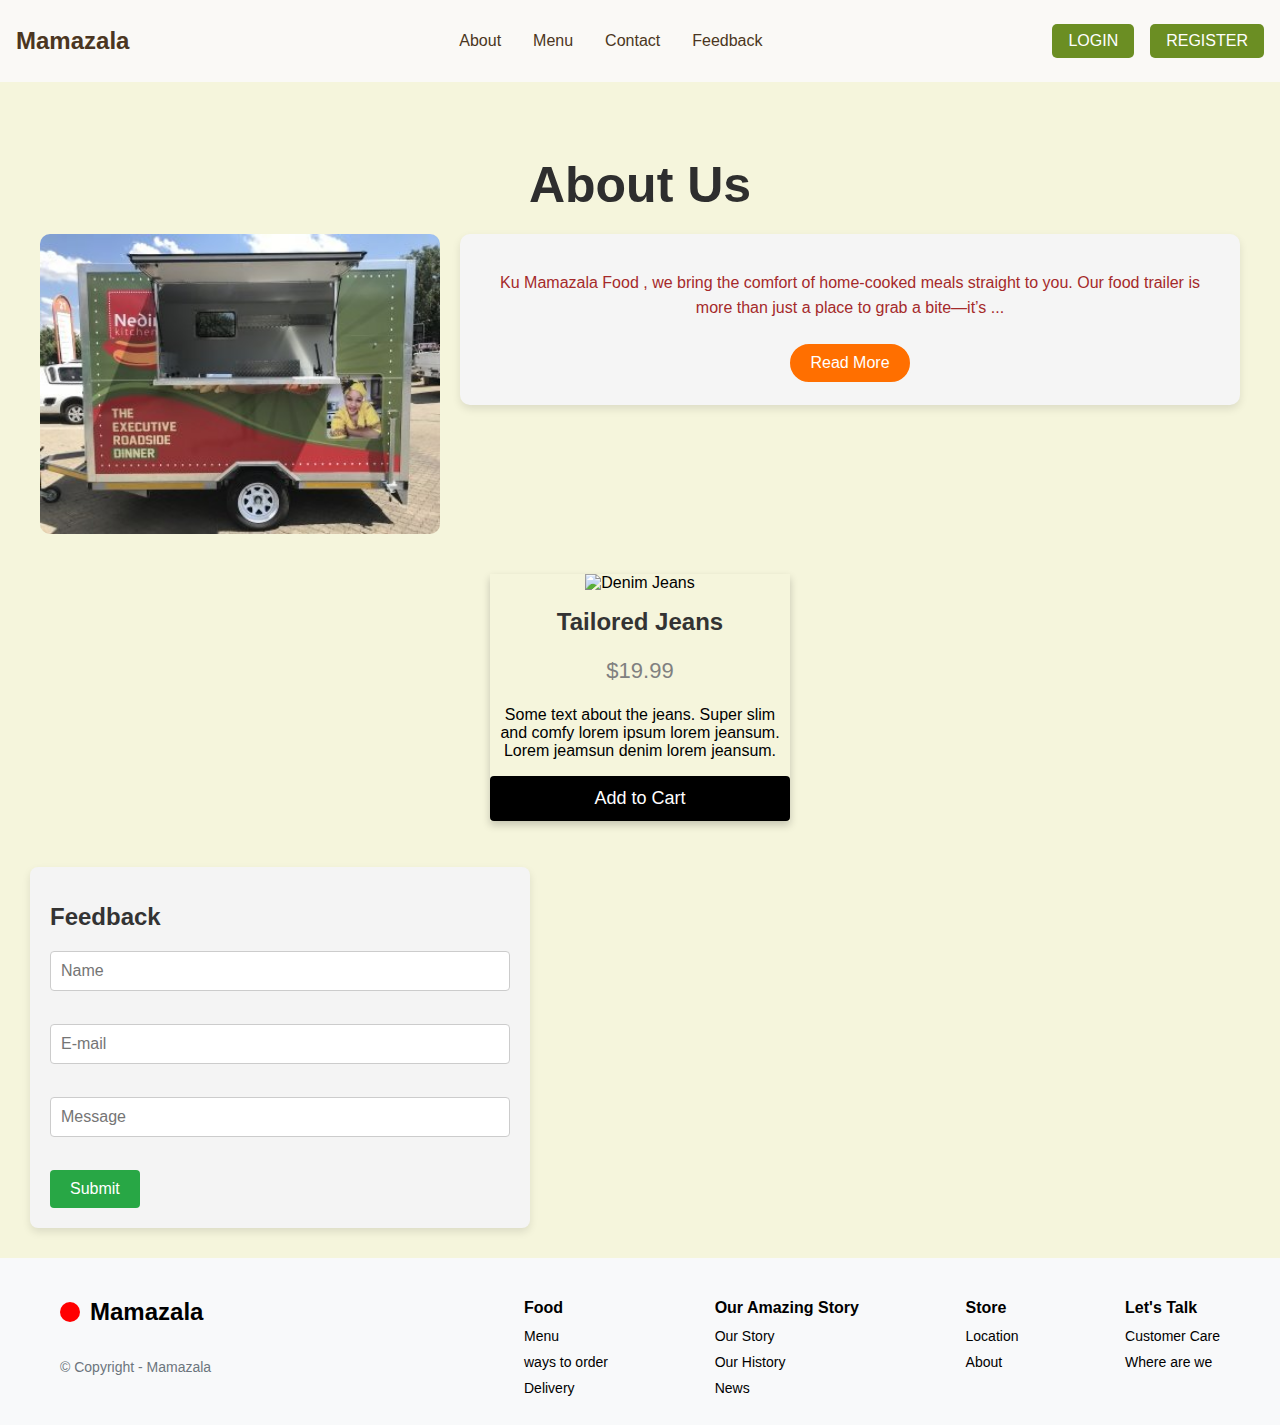
==== commit d721dfc5: "adding the branch" ====
--- a/index.html
+++ b/index.html
@@ -1,15 +1,14 @@
 <!DOCTYPE html>
 <html lang="en">
-  <head>
-    <meta charset="UTF-8" />
-    <meta name="viewport" content="width=device-width, initial-scale=1.0" />
+<head>
+    <meta charset="UTF-8">
+    <meta name="viewport" content="width=device-width, initial-scale=1.0">
     <link rel="stylesheet" href="assets/css/style.css">
     <title>Mamazala</title>
 
 </head>
 <body>
 
-      
       
     <!--NAVBAR-->
     <header class="navbar">
@@ -20,6 +19,7 @@
             <ul>
                 <li><a href="about">About</a></li>
                 <li><a href="menu">Menu</a></li>
+                <li><a href="contact">Contact</a></li>
                 <li><a href="feedback">Feedback</a></li>
             </ul>
         </nav>
@@ -37,18 +37,7 @@
             </script>
         </div>
     </header>
-     
-     
-      <section id="hero">
-        <h1>Welcome to Mamazala</h1>
-        <p>
-          Enjoy delicious and freshly prepared meals that bring the authentic
-          flavors of traditional cuisine right to your table. Satisfy your
-          cravings with our wide variety of mouth-watering dishes.
-        </p>
-        <button>Order Now</button>
-      </section>
-    </section>
+
 
        <!--About-->
     <section class="about">
@@ -68,30 +57,15 @@
                 <button onclick="toggleReadMore()" id="readMoreBtn">Read More</button>
             </div>
         </div>
-    <link rel="stylesheet" href="style.css" />
-  </head>
-  
-    <div>
-         <h1 class="headings">Menu</h1>
-    </div>
+    </section>
 
-  <div class="container-card">
-   <div class="card">
-        <img src="assets/img/steak.jfif" alt="Denim Jeans" style="width:100%">
-        <h1>Staek & Pap</h1>
-        <p class="price">R49.99</p>
+    <div class="card">
+        <img src="/w3images/jeans3.jpg" alt="Denim Jeans" style="width:100%">
+        <h1>Tailored Jeans</h1>
+        <p class="price">$19.99</p>
+        <p>Some text about the jeans. Super slim and comfy lorem ipsum lorem jeansum. Lorem jeamsun denim lorem jeansum.</p>
         <p><button>Add to Cart</button></p>
-    </div>
-    <div class="card">
-        <img src="assets/img/download.jfif" alt="Denim Jeans" style="width:100%">
-        <h1>Chicken & Chips</h1>
-        <p class="price">R49.99</p>
-       
-        <p><button>Add to Cart</button></p>
-    </div>
-    <!-- Repeat the card divs here -->
-</div>
-
+      </div>
        
       <div class="feedback" id="feedback">
         <div class="form-feedback">
@@ -108,10 +82,8 @@
          </div>
       </div>
       <script src="assets/js/script.js"></script>
+    
 
-
-
-  
 
   <!-- Footer Section -->
   <footer>
@@ -160,6 +132,5 @@
 </footer>
 
 
-
 </body>
-</html>
+</html>--- a/assets/css/style.css
+++ b/assets/css/style.css
@@ -1,339 +1,286 @@
 * {
-  box-sizing: border-box;
+    box-sizing: border-box;
 }
 
 body {
-  font-family: Arial, sans-serif;
-  margin: 0;
-  padding: 0;
-  background-color: #f5f5dc;
+    font-family: Arial, sans-serif;
+    margin: 0;
+    padding: 0;
+    background-color: #f5f5dc;
 }
 
 .headings {
-  font-size: 50px;
-  margin-bottom: 20px;
-  color: #2e2e2e;
-  text-align: center;
+    font-size: 50px;
+    margin-bottom: 20px;
+    COLOR: #2e2e2e;
+    text-align: center;
 }
 /* NavBar*/
 .navbar {
-  display: flex;
-  justify-content: space-between;
-  align-items: center;
-  background-color: #faf9f6;
-  padding: 1rem;
-}
-.nav ul li a:hover {
-  color: #6b8e23;
-  text-decoration: none;
-  padding: 0.5rem 0;
-  transition: background-color 0.3s, transform 0.3s, color 0.3s;
+    display: flex;
+    justify-content: space-between;
+    align-items: center;
+    background-color: #faf9f6;
+    padding: 1rem;
+}
+.nav ul li a:hover{
+    color:#6b8e23;
+    text-decoration: none;
+    padding: 0.5rem 0;
+    transition: background-color 0.3s, transform 0.3s, color 0.3s;
 }
 .logo {
-  color: #4b3621;
-  font-size: 1.5rem;
-  font-weight: bold;
+    color: #4b3621; 
+    font-size: 1.5rem; 
+    font-weight: bold; 
 }
 .nav ul {
-  list-style: none;
-  display: flex;
-  gap: 2rem;
+    list-style: none;
+    display: flex;
+    gap: 2rem;
 }
 
 .nav ul li a {
-  color: #4b3621;
-  text-decoration: none;
+    color: #4b3621;
+    text-decoration: none;
 }
 
 .buttons {
-  display: flex;
-  gap: 1rem;
-}
-
-.button1,
-.button2 {
-  background-color: #6b8e23;
-  color: white;
-  border: none;
-  padding: 0.5rem 1rem;
-  cursor: pointer;
-  border-radius: 5px;
-}
-
-.button1:hover,
-.button2:hover {
-  background-color: #c2b280;
-  transform: scale(1.15);
-}
-#hero {
-  height: 100vh;
-  background-image: url("https://example.com/food-image.jpg"); /* Replace with actual image */
-  background-size: cover;
-  background-position: center;
-  color: white;
-  display: flex;
-  flex-direction: column;
-  justify-content: center;
-  align-items: center;
-  text-align: center;
-  padding: 0 20px;
-}
-
-#hero h1 {
-  font-size: 3.5rem;
-  margin-bottom: 20px;
-  text-shadow: 2px 2px 4px rgba(0, 0, 0, 0.5);
-}
-
-#hero p {
-  font-size: 1.2rem;
-  max-width: 600px;
-  margin-bottom: 30px;
-  text-shadow: 1px 1px 3px rgba(0, 0, 0, 0.4);
-}
-
-#hero button {
-  padding: 15px 30px;
-  background-color: #ff6347;
-  color: white;
-  border: none;
-  border-radius: 5px;
-  font-size: 1.1rem;
-  cursor: pointer;
-  box-shadow: 0px 4px 6px rgba(0, 0, 0, 0.1);
-  transition: background-color 0.3s ease;
-}
-
-#hero button:hover {
-  background-color: #e5533c;
-}
-
-/* Responsive Design */
+    display: flex;
+    gap: 1rem;
+}
+
+.button1, .button2 {
+    background-color: #6b8e23;
+    color: white;
+    border: none;
+    padding: 0.5rem 1rem;
+    cursor: pointer;
+    border-radius: 5px;
+}
+
+.button1:hover, .button2:hover {
+    background-color: #c2b280;
+    transform: scale(1.15);
+}
+
+/* About Us Section*/
+
+.about {
+    text-align: center;
+    background-color: #f5f5dc;
+    padding: 40px;
+}
+
+
+.aboutContent {
+    display: flex;
+    justify-content: center;
+    align-items: flex-start;
+    flex-wrap: wrap;
+    gap: 20px;
+    max-width: 1200px;
+    margin: 0 auto;
+}
+
+.aboutContent img {
+    width: 100%;
+    max-width: 400px;
+    height: auto;
+    object-fit: cover;
+    border-radius: 10px;
+}
+
+.aboutParagraph {
+    flex: 1;
+    min-width: 300px;
+    background-color: whitesmoke;
+    padding: 20px;
+    box-shadow: 0px 4px 8px rgba(0, 0, 0, 0.1);
+    border-radius: 10px;
+    color: brown;
+}
+
+.aboutParagraph p {
+    font-size: 16px;
+    line-height: 1.6;
+    margin-bottom: 20px;
+}
+
+#readMoreBtn {
+    border: 3px solid whitesmoke;
+    border-radius: 50px;
+    background-color: #FF6F00;
+    padding: 10px 20px;
+    transition: all 0.3s ease;
+}
+
+#readMoreBtn:hover {
+    transform: scale(1.1);
+    cursor: pointer;
+    background-color:#FF6F00;
+    color: white;
+}
+
 @media (max-width: 768px) {
-  #hero h1 {
-    font-size: 2.5rem;
-  }
-
-  #hero p {
-    font-size: 1rem;
-  }
-
-  #hero button {
-    padding: 12px 25px;
-    font-size: 1rem;
-  }
-}
-
-/* About Us Section*/
-
-.about {
-  text-align: center;
-  background-color: #f5f5dc;
-  padding: 40px;
-}
-
-.aboutContent {
-  display: flex;
-  justify-content: center;
-  align-items: flex-start;
-  flex-wrap: wrap;
-  gap: 20px;
-  max-width: 1200px;
-  margin: 0 auto;
-}
-
-.aboutContent img {
-  width: 100%;
-  max-width: 400px;
-  height: auto;
-  object-fit: cover;
-  border-radius: 10px;
-}
-
-.aboutParagraph {
-  flex: 1;
-  min-width: 300px;
-  background-color: whitesmoke;
-  padding: 20px;
-  box-shadow: 0px 4px 8px rgba(0, 0, 0, 0.1);
-  border-radius: 10px;
-  color: brown;
-}
-
-.aboutParagraph p {
-  font-size: 16px;
-  line-height: 1.6;
-  margin-bottom: 20px;
-}
-
-#readMoreBtn {
-  border: 3px solid whitesmoke;
-  border-radius: 50px;
-  background-color: #ff6f00;
-  padding: 10px 20px;
-  transition: all 0.3s ease;
-}
-
-#readMoreBtn:hover {
-  transform: scale(1.1);
-  cursor: pointer;
-  background-color: #ff6f00;
-  color: white;
-}
-
-@media (max-width: 768px) {
-  .aboutContent {
-    flex-direction: column;
-    align-items: center;
-  }
+    .aboutContent {
+        flex-direction: column;
+        align-items: center;
+    }
 }
 
 /*Feedback*/
 .feedback {
-  display: flex;
-  flex-wrap: wrap;
-  justify-content: space-between;
-  padding: 20px;
-}
-
-.form-feedback {
-  width: 100%;
-  max-width: 500px;
-  background-color: #f4f4f4;
-  padding: 20px;
-  border-radius: 8px;
-  box-shadow: 0px 4px 8px rgba(0, 0, 0, 0.1);
-  margin-bottom: 20px;
-}
-
-h1 {
-  font-size: 24px;
-  margin-bottom: 20px;
-  color: #333;
-}
-
-input[type="text"] {
-  width: 100%;
-  padding: 10px;
-  margin-bottom: 15px;
-  border: 1px solid #ccc;
-  border-radius: 4px;
-  font-size: 16px;
-}
-
-button {
-  padding: 10px 20px;
-  background-color: #28a745;
-  color: white;
-  border: none;
-  border-radius: 4px;
-  font-size: 16px;
-  cursor: pointer;
-  transition: background-color 0.3s ease;
-}
-
-button:hover {
-  background-color: #218838;
-}
-
-.map-feedback {
-  width: 100%;
-  max-width: 600px;
-  height: auto;
-  margin-bottom: 20px;
-}
-
-@media (min-width: 768px) {
-  .feedback {
-    flex-direction: row;
-  }
-
-  /* Footer styling */
-  footer {
+    display: flex;
+    flex-wrap: wrap;
+    justify-content: space-between;
+    padding: 20px;
+  }
+  
+  .form-feedback {
+    width: 100%;
+    max-width: 500px;
+    background-color: #f4f4f4;
+    padding: 20px;
+    border-radius: 8px;
+    box-shadow: 0px 4px 8px rgba(0, 0, 0, 0.1);
+    margin-bottom: 20px;
+  }
+  
+  h1 {
+    font-size: 24px;
+    margin-bottom: 20px;
+    color: #333;
+  }
+  
+  input[type="text"] {
+    width: 100%;
+    padding: 10px;
+    margin-bottom: 15px;
+    border: 1px solid #ccc;
+    border-radius: 4px;
+    font-size: 16px;
+  }
+  
+  button {
+    padding: 10px 20px;
+    background-color: #28a745;
+    color: white;
+    border: none;
+    border-radius: 4px;
+    font-size: 16px;
+    cursor: pointer;
+    transition: background-color 0.3s ease;
+  }
+  
+  button:hover {
+    background-color: #218838;
+  }
+  
+  .map-feedback {
+    width: 100%;
+    max-width: 600px;
+    height: auto;
+    margin-bottom: 20px;
+  }
+  
+  @media (min-width: 768px) {
+    .feedback {
+      flex-direction: row;
+    }
+  
+    .form-feedback, .map-feedback {
+      flex: 1;
+      margin: 10px;
+    }
+  
+    .map-feedback iframe {
+      width: 100%;
+      height: 100%;
+    }
+  }
+
+/* Footer styling */
+footer {
     background-color: #f8f9fa;
     padding: 20px 0;
     font-family: Arial, sans-serif;
-  }
-
-  .footer-container {
+}
+
+.footer-container {
     display: flex;
     justify-content: space-between;
     align-items: flex-start;
     max-width: 1200px;
     margin: 0 auto;
     padding: 0 20px;
-  }
-
-  .footer-left p {
+}
+
+.footer-left p{
     flex-basis: 40%;
     font-size: 14px;
     color: #6c757d;
-  }
-
-  .footer-right {
+}
+
+.footer-right {
     display: flex;
     flex-basis: 60%;
     justify-content: space-between;
-  }
-
-  .footer-logo {
+}
+
+.footer-logo {
     display: flex;
     align-items: center;
     margin-bottom: 10px;
-  }
-
-  .logo-circle {
+}
+
+.logo-circle {
     width: 20px;
     height: 20px;
     background-color: red;
     border-radius: 50%;
     margin-right: 10px;
-  }
-
-  .footer-category h4 {
+}
+
+.footer-category h4 {
     font-size: 16px;
     margin-bottom: 10px;
-  }
-
-  .footer-category ul {
+}
+
+.footer-category ul {
     list-style: none;
     padding: 0;
     margin: 0;
-  }
-
-  .footer-category ul li {
+}
+
+.footer-category ul li {
     margin-bottom: 8px;
-  }
-
-  .footer-category ul li a {
+}
+
+.footer-category ul li a {
     text-decoration: none;
     color: #000;
     font-size: 14px;
-  }
-
-  .footer-category ul li a:hover {
+}
+
+.footer-category ul li a:hover {
     text-decoration: underline;
-  }
-
-  .container-card {
-    display: flex;
-    flex-wrap: wrap;
-    justify-content: space-around;
-  }
-
-  .card {
+}
+
+
+.card {
     box-shadow: 0 4px 8px 0 rgba(0, 0, 0, 0.2);
     max-width: 300px;
-    text-align: center;
-    font-family: Arial, sans-serif;
-    margin: 10px;
-  }
-
+    margin: auto;
+    text-align: center;
+    font-family: arial;
+  }
+  
   .price {
     color: grey;
     font-size: 22px;
   }
-
+  
   .card button {
     border: none;
     outline: 0;
@@ -345,8 +292,7 @@
     width: 100%;
     font-size: 18px;
   }
-
+  
   .card button:hover {
     opacity: 0.7;
   }
-}
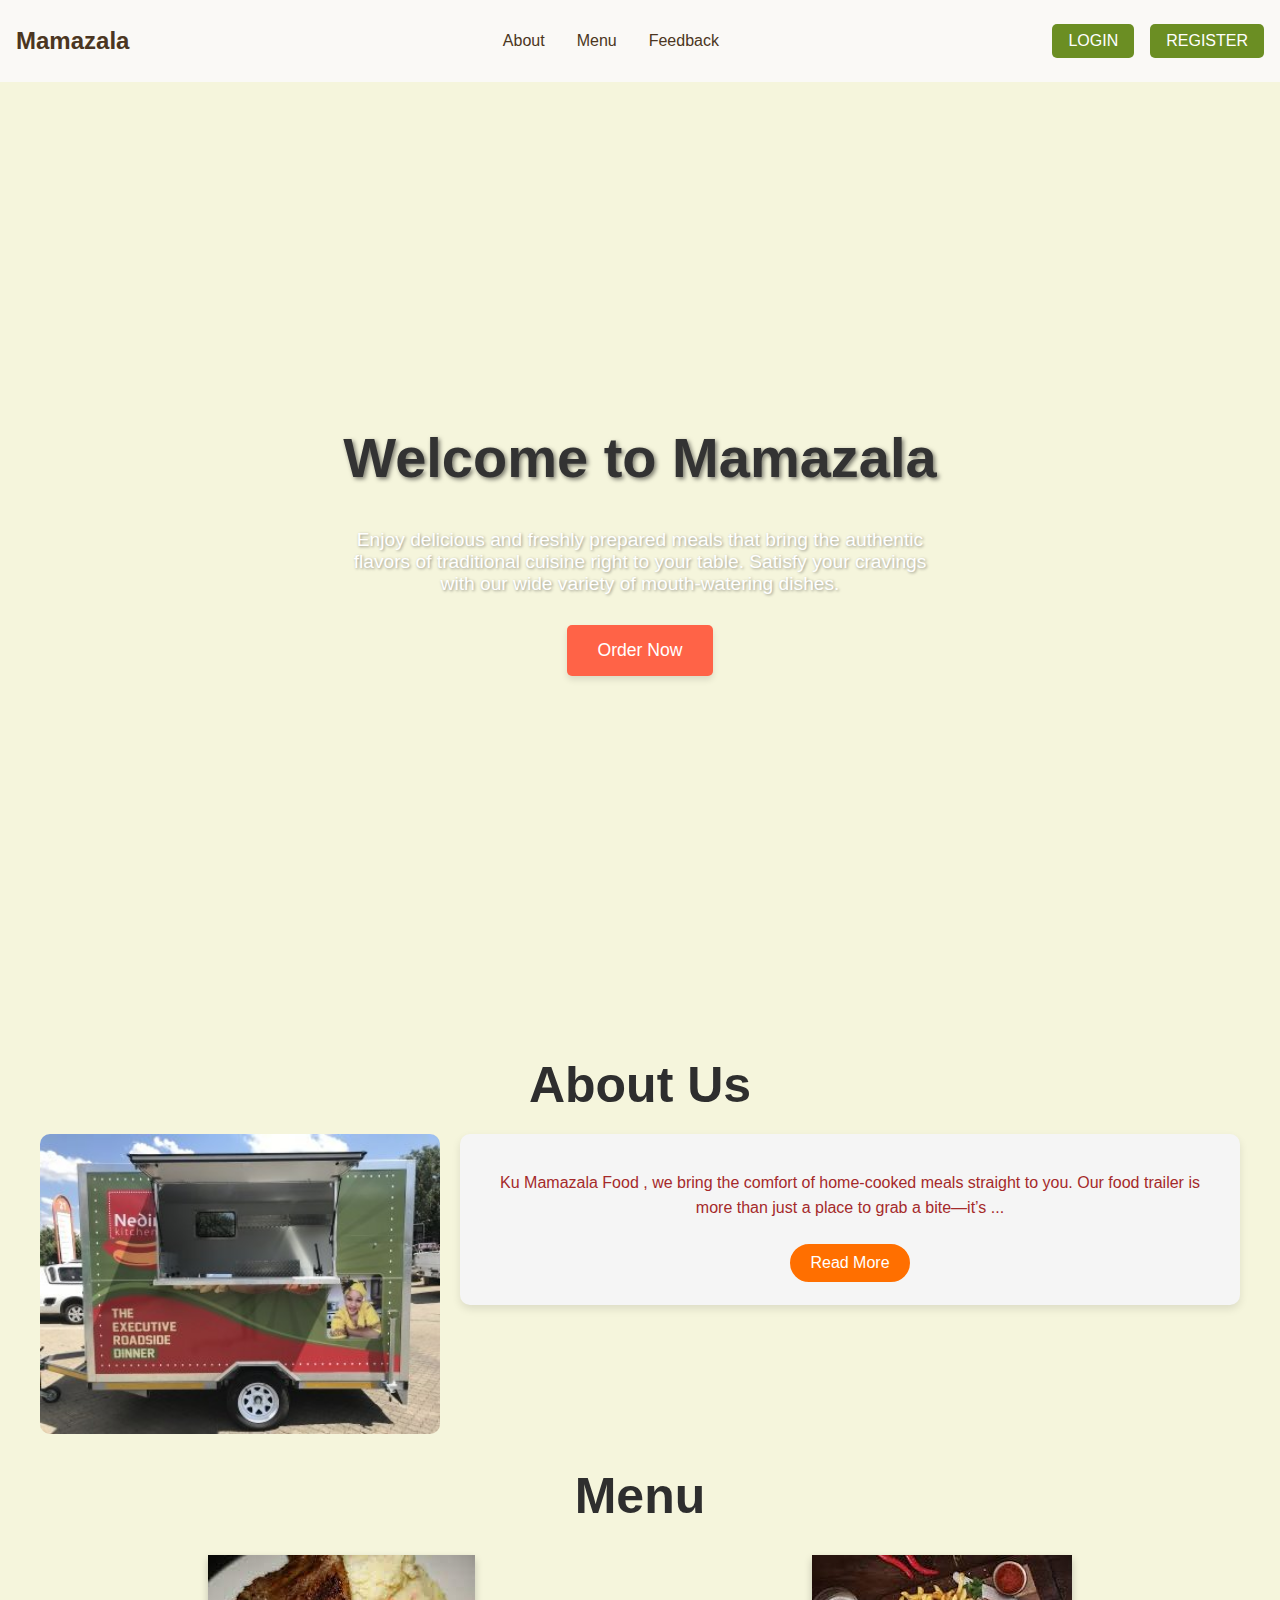
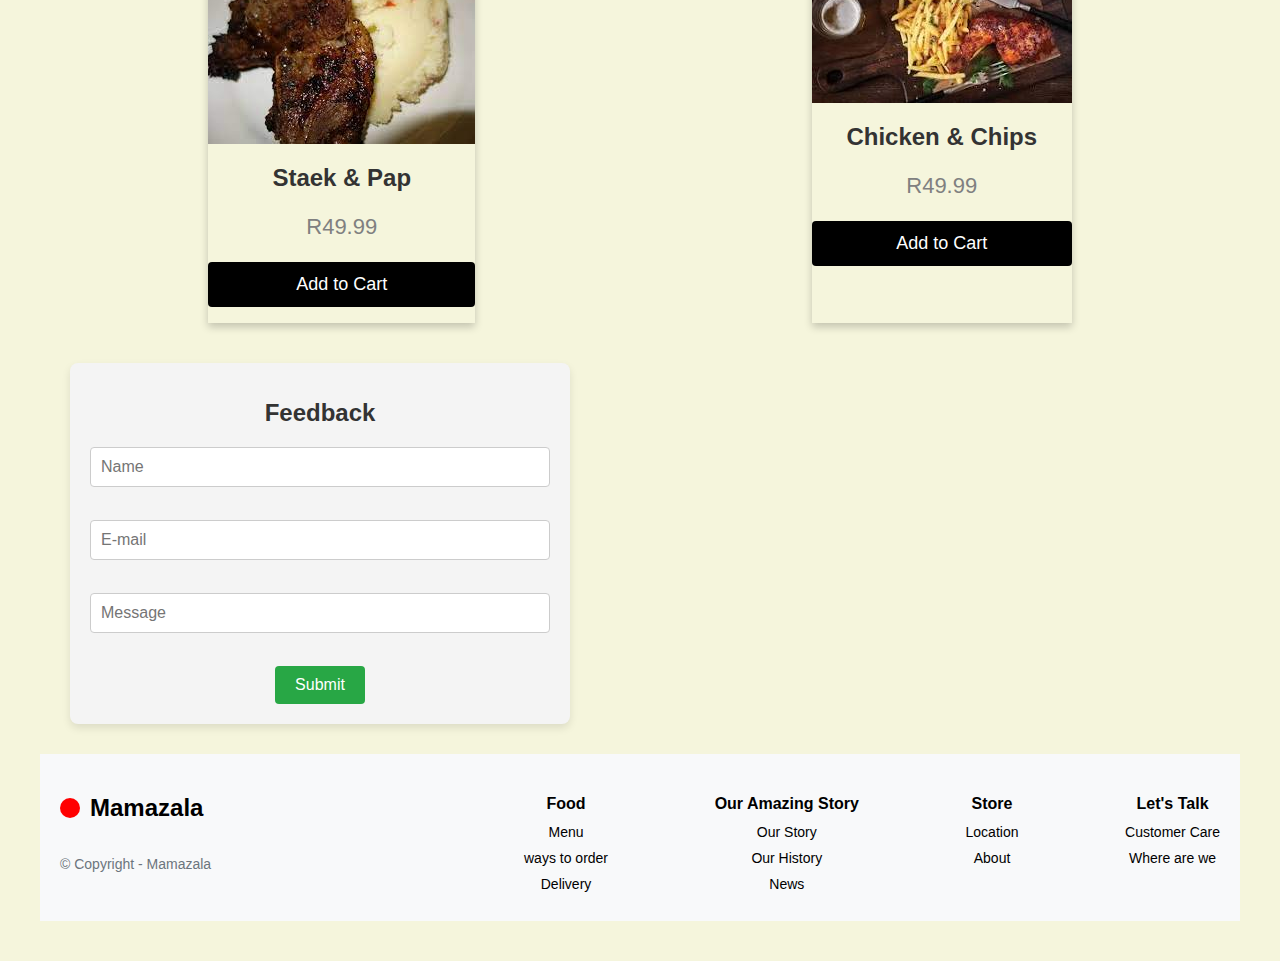
==== commit 501bfbf9: "Merge branch 'main' of https://github.com/123-git2/Mamazala" ====
--- a/index.html
+++ b/index.html
@@ -1,14 +1,15 @@
 <!DOCTYPE html>
 <html lang="en">
-<head>
-    <meta charset="UTF-8">
-    <meta name="viewport" content="width=device-width, initial-scale=1.0">
+  <head>
+    <meta charset="UTF-8" />
+    <meta name="viewport" content="width=device-width, initial-scale=1.0" />
     <link rel="stylesheet" href="assets/css/style.css">
     <title>Mamazala</title>
 
 </head>
 <body>
 
+      
       
     <!--NAVBAR-->
     <header class="navbar">
@@ -19,7 +20,6 @@
             <ul>
                 <li><a href="about">About</a></li>
                 <li><a href="menu">Menu</a></li>
-                <li><a href="contact">Contact</a></li>
                 <li><a href="feedback">Feedback</a></li>
             </ul>
         </nav>
@@ -37,7 +37,18 @@
             </script>
         </div>
     </header>
-
+     
+     
+      <section id="hero">
+        <h1>Welcome to Mamazala</h1>
+        <p>
+          Enjoy delicious and freshly prepared meals that bring the authentic
+          flavors of traditional cuisine right to your table. Satisfy your
+          cravings with our wide variety of mouth-watering dishes.
+        </p>
+        <button>Order Now</button>
+      </section>
+    </section>
 
        <!--About-->
     <section class="about">
@@ -57,15 +68,30 @@
                 <button onclick="toggleReadMore()" id="readMoreBtn">Read More</button>
             </div>
         </div>
-    </section>
+    <link rel="stylesheet" href="style.css" />
+  </head>
+  
+    <div>
+         <h1 class="headings">Menu</h1>
+    </div>
 
+  <div class="container-card">
+   <div class="card">
+        <img src="assets/img/steak.jfif" alt="Denim Jeans" style="width:100%">
+        <h1>Staek & Pap</h1>
+        <p class="price">R49.99</p>
+        <p><button>Add to Cart</button></p>
+    </div>
     <div class="card">
-        <img src="/w3images/jeans3.jpg" alt="Denim Jeans" style="width:100%">
-        <h1>Tailored Jeans</h1>
-        <p class="price">$19.99</p>
-        <p>Some text about the jeans. Super slim and comfy lorem ipsum lorem jeansum. Lorem jeamsun denim lorem jeansum.</p>
+        <img src="assets/img/download.jfif" alt="Denim Jeans" style="width:100%">
+        <h1>Chicken & Chips</h1>
+        <p class="price">R49.99</p>
+       
         <p><button>Add to Cart</button></p>
-      </div>
+    </div>
+    <!-- Repeat the card divs here -->
+</div>
+
        
       <div class="feedback" id="feedback">
         <div class="form-feedback">
@@ -84,6 +110,8 @@
       <script src="assets/js/script.js"></script>
     
 
+
+  
 
   <!-- Footer Section -->
   <footer>
@@ -133,4 +161,4 @@
 
 
 </body>
-</html>+</html>
--- a/assets/css/style.css
+++ b/assets/css/style.css
@@ -1,286 +1,339 @@
 * {
-    box-sizing: border-box;
+  box-sizing: border-box;
 }
 
 body {
-    font-family: Arial, sans-serif;
-    margin: 0;
-    padding: 0;
-    background-color: #f5f5dc;
+  font-family: Arial, sans-serif;
+  margin: 0;
+  padding: 0;
+  background-color: #f5f5dc;
 }
 
 .headings {
-    font-size: 50px;
-    margin-bottom: 20px;
-    COLOR: #2e2e2e;
-    text-align: center;
+  font-size: 50px;
+  margin-bottom: 20px;
+  color: #2e2e2e;
+  text-align: center;
 }
 /* NavBar*/
 .navbar {
-    display: flex;
-    justify-content: space-between;
+  display: flex;
+  justify-content: space-between;
+  align-items: center;
+  background-color: #faf9f6;
+  padding: 1rem;
+}
+.nav ul li a:hover {
+  color: #6b8e23;
+  text-decoration: none;
+  padding: 0.5rem 0;
+  transition: background-color 0.3s, transform 0.3s, color 0.3s;
+}
+.logo {
+  color: #4b3621;
+  font-size: 1.5rem;
+  font-weight: bold;
+}
+.nav ul {
+  list-style: none;
+  display: flex;
+  gap: 2rem;
+}
+
+.nav ul li a {
+  color: #4b3621;
+  text-decoration: none;
+}
+
+.buttons {
+  display: flex;
+  gap: 1rem;
+}
+
+.button1,
+.button2 {
+  background-color: #6b8e23;
+  color: white;
+  border: none;
+  padding: 0.5rem 1rem;
+  cursor: pointer;
+  border-radius: 5px;
+}
+
+.button1:hover,
+.button2:hover {
+  background-color: #c2b280;
+  transform: scale(1.15);
+}
+#hero {
+  height: 100vh;
+  background-image: url("https://example.com/food-image.jpg"); /* Replace with actual image */
+  background-size: cover;
+  background-position: center;
+  color: white;
+  display: flex;
+  flex-direction: column;
+  justify-content: center;
+  align-items: center;
+  text-align: center;
+  padding: 0 20px;
+}
+
+#hero h1 {
+  font-size: 3.5rem;
+  margin-bottom: 20px;
+  text-shadow: 2px 2px 4px rgba(0, 0, 0, 0.5);
+}
+
+#hero p {
+  font-size: 1.2rem;
+  max-width: 600px;
+  margin-bottom: 30px;
+  text-shadow: 1px 1px 3px rgba(0, 0, 0, 0.4);
+}
+
+#hero button {
+  padding: 15px 30px;
+  background-color: #ff6347;
+  color: white;
+  border: none;
+  border-radius: 5px;
+  font-size: 1.1rem;
+  cursor: pointer;
+  box-shadow: 0px 4px 6px rgba(0, 0, 0, 0.1);
+  transition: background-color 0.3s ease;
+}
+
+#hero button:hover {
+  background-color: #e5533c;
+}
+
+/* Responsive Design */
+@media (max-width: 768px) {
+  #hero h1 {
+    font-size: 2.5rem;
+  }
+
+  #hero p {
+    font-size: 1rem;
+  }
+
+  #hero button {
+    padding: 12px 25px;
+    font-size: 1rem;
+  }
+}
+
+/* About Us Section*/
+
+.about {
+  text-align: center;
+  background-color: #f5f5dc;
+  padding: 40px;
+}
+
+.aboutContent {
+  display: flex;
+  justify-content: center;
+  align-items: flex-start;
+  flex-wrap: wrap;
+  gap: 20px;
+  max-width: 1200px;
+  margin: 0 auto;
+}
+
+.aboutContent img {
+  width: 100%;
+  max-width: 400px;
+  height: auto;
+  object-fit: cover;
+  border-radius: 10px;
+}
+
+.aboutParagraph {
+  flex: 1;
+  min-width: 300px;
+  background-color: whitesmoke;
+  padding: 20px;
+  box-shadow: 0px 4px 8px rgba(0, 0, 0, 0.1);
+  border-radius: 10px;
+  color: brown;
+}
+
+.aboutParagraph p {
+  font-size: 16px;
+  line-height: 1.6;
+  margin-bottom: 20px;
+}
+
+#readMoreBtn {
+  border: 3px solid whitesmoke;
+  border-radius: 50px;
+  background-color: #ff6f00;
+  padding: 10px 20px;
+  transition: all 0.3s ease;
+}
+
+#readMoreBtn:hover {
+  transform: scale(1.1);
+  cursor: pointer;
+  background-color: #ff6f00;
+  color: white;
+}
+
+@media (max-width: 768px) {
+  .aboutContent {
+    flex-direction: column;
     align-items: center;
-    background-color: #faf9f6;
-    padding: 1rem;
-}
-.nav ul li a:hover{
-    color:#6b8e23;
-    text-decoration: none;
-    padding: 0.5rem 0;
-    transition: background-color 0.3s, transform 0.3s, color 0.3s;
-}
-.logo {
-    color: #4b3621; 
-    font-size: 1.5rem; 
-    font-weight: bold; 
-}
-.nav ul {
-    list-style: none;
-    display: flex;
-    gap: 2rem;
-}
-
-.nav ul li a {
-    color: #4b3621;
-    text-decoration: none;
-}
-
-.buttons {
-    display: flex;
-    gap: 1rem;
-}
-
-.button1, .button2 {
-    background-color: #6b8e23;
-    color: white;
-    border: none;
-    padding: 0.5rem 1rem;
-    cursor: pointer;
-    border-radius: 5px;
-}
-
-.button1:hover, .button2:hover {
-    background-color: #c2b280;
-    transform: scale(1.15);
-}
-
-/* About Us Section*/
-
-.about {
-    text-align: center;
-    background-color: #f5f5dc;
-    padding: 40px;
-}
-
-
-.aboutContent {
-    display: flex;
-    justify-content: center;
-    align-items: flex-start;
-    flex-wrap: wrap;
-    gap: 20px;
-    max-width: 1200px;
-    margin: 0 auto;
-}
-
-.aboutContent img {
-    width: 100%;
-    max-width: 400px;
-    height: auto;
-    object-fit: cover;
-    border-radius: 10px;
-}
-
-.aboutParagraph {
-    flex: 1;
-    min-width: 300px;
-    background-color: whitesmoke;
-    padding: 20px;
-    box-shadow: 0px 4px 8px rgba(0, 0, 0, 0.1);
-    border-radius: 10px;
-    color: brown;
-}
-
-.aboutParagraph p {
-    font-size: 16px;
-    line-height: 1.6;
-    margin-bottom: 20px;
-}
-
-#readMoreBtn {
-    border: 3px solid whitesmoke;
-    border-radius: 50px;
-    background-color: #FF6F00;
-    padding: 10px 20px;
-    transition: all 0.3s ease;
-}
-
-#readMoreBtn:hover {
-    transform: scale(1.1);
-    cursor: pointer;
-    background-color:#FF6F00;
-    color: white;
-}
-
-@media (max-width: 768px) {
-    .aboutContent {
-        flex-direction: column;
-        align-items: center;
-    }
+  }
 }
 
 /*Feedback*/
 .feedback {
-    display: flex;
-    flex-wrap: wrap;
-    justify-content: space-between;
-    padding: 20px;
-  }
-  
-  .form-feedback {
-    width: 100%;
-    max-width: 500px;
-    background-color: #f4f4f4;
-    padding: 20px;
-    border-radius: 8px;
-    box-shadow: 0px 4px 8px rgba(0, 0, 0, 0.1);
-    margin-bottom: 20px;
-  }
-  
-  h1 {
-    font-size: 24px;
-    margin-bottom: 20px;
-    color: #333;
-  }
-  
-  input[type="text"] {
-    width: 100%;
-    padding: 10px;
-    margin-bottom: 15px;
-    border: 1px solid #ccc;
-    border-radius: 4px;
-    font-size: 16px;
-  }
-  
-  button {
-    padding: 10px 20px;
-    background-color: #28a745;
-    color: white;
-    border: none;
-    border-radius: 4px;
-    font-size: 16px;
-    cursor: pointer;
-    transition: background-color 0.3s ease;
-  }
-  
-  button:hover {
-    background-color: #218838;
-  }
-  
-  .map-feedback {
-    width: 100%;
-    max-width: 600px;
-    height: auto;
-    margin-bottom: 20px;
-  }
-  
-  @media (min-width: 768px) {
-    .feedback {
-      flex-direction: row;
-    }
-  
-    .form-feedback, .map-feedback {
-      flex: 1;
-      margin: 10px;
-    }
-  
-    .map-feedback iframe {
-      width: 100%;
-      height: 100%;
-    }
-  }
-
-/* Footer styling */
-footer {
+  display: flex;
+  flex-wrap: wrap;
+  justify-content: space-between;
+  padding: 20px;
+}
+
+.form-feedback {
+  width: 100%;
+  max-width: 500px;
+  background-color: #f4f4f4;
+  padding: 20px;
+  border-radius: 8px;
+  box-shadow: 0px 4px 8px rgba(0, 0, 0, 0.1);
+  margin-bottom: 20px;
+}
+
+h1 {
+  font-size: 24px;
+  margin-bottom: 20px;
+  color: #333;
+}
+
+input[type="text"] {
+  width: 100%;
+  padding: 10px;
+  margin-bottom: 15px;
+  border: 1px solid #ccc;
+  border-radius: 4px;
+  font-size: 16px;
+}
+
+button {
+  padding: 10px 20px;
+  background-color: #28a745;
+  color: white;
+  border: none;
+  border-radius: 4px;
+  font-size: 16px;
+  cursor: pointer;
+  transition: background-color 0.3s ease;
+}
+
+button:hover {
+  background-color: #218838;
+}
+
+.map-feedback {
+  width: 100%;
+  max-width: 600px;
+  height: auto;
+  margin-bottom: 20px;
+}
+
+@media (min-width: 768px) {
+  .feedback {
+    flex-direction: row;
+  }
+
+  /* Footer styling */
+  footer {
     background-color: #f8f9fa;
     padding: 20px 0;
     font-family: Arial, sans-serif;
-}
-
-.footer-container {
+  }
+
+  .footer-container {
     display: flex;
     justify-content: space-between;
     align-items: flex-start;
     max-width: 1200px;
     margin: 0 auto;
     padding: 0 20px;
-}
-
-.footer-left p{
+  }
+
+  .footer-left p {
     flex-basis: 40%;
     font-size: 14px;
     color: #6c757d;
-}
-
-.footer-right {
+  }
+
+  .footer-right {
     display: flex;
     flex-basis: 60%;
     justify-content: space-between;
-}
-
-.footer-logo {
+  }
+
+  .footer-logo {
     display: flex;
     align-items: center;
     margin-bottom: 10px;
-}
-
-.logo-circle {
+  }
+
+  .logo-circle {
     width: 20px;
     height: 20px;
     background-color: red;
     border-radius: 50%;
     margin-right: 10px;
-}
-
-.footer-category h4 {
+  }
+
+  .footer-category h4 {
     font-size: 16px;
     margin-bottom: 10px;
-}
-
-.footer-category ul {
+  }
+
+  .footer-category ul {
     list-style: none;
     padding: 0;
     margin: 0;
-}
-
-.footer-category ul li {
+  }
+
+  .footer-category ul li {
     margin-bottom: 8px;
-}
-
-.footer-category ul li a {
+  }
+
+  .footer-category ul li a {
     text-decoration: none;
     color: #000;
     font-size: 14px;
-}
-
-.footer-category ul li a:hover {
+  }
+
+  .footer-category ul li a:hover {
     text-decoration: underline;
-}
-
-
-.card {
+  }
+
+  .container-card {
+    display: flex;
+    flex-wrap: wrap;
+    justify-content: space-around;
+  }
+
+  .card {
     box-shadow: 0 4px 8px 0 rgba(0, 0, 0, 0.2);
     max-width: 300px;
-    margin: auto;
     text-align: center;
-    font-family: arial;
-  }
-  
+    font-family: Arial, sans-serif;
+    margin: 10px;
+  }
+
   .price {
     color: grey;
     font-size: 22px;
   }
-  
+
   .card button {
     border: none;
     outline: 0;
@@ -292,7 +345,8 @@
     width: 100%;
     font-size: 18px;
   }
-  
+
   .card button:hover {
     opacity: 0.7;
   }
+}
--- a/style.css
+++ b/style.css
@@ -0,0 +1,328 @@
+* {
+  box-sizing: border-box;
+}
+
+body {
+  font-family: Arial, sans-serif;
+  margin: 0;
+  padding: 0;
+  background-color: #f5f5dc;
+}
+
+.headings {
+  font-size: 50px;
+  margin-bottom: 20px;
+  color: #2e2e2e;
+  text-align: center;
+}
+/* NavBar*/
+.navbar {
+  display: flex;
+  justify-content: space-between;
+  align-items: center;
+  background-color: #faf9f6;
+  padding: 1rem;
+}
+.nav ul li a:hover {
+  color: #6b8e23;
+  text-decoration: none;
+  padding: 0.5rem 0;
+  transition: background-color 0.3s, transform 0.3s, color 0.3s;
+}
+.logo {
+  color: #4b3621;
+  font-size: 1.5rem;
+  font-weight: bold;
+}
+.nav ul {
+  list-style: none;
+  display: flex;
+  gap: 2rem;
+}
+
+.nav ul li a {
+  color: #4b3621;
+  text-decoration: none;
+}
+
+.buttons {
+  display: flex;
+  gap: 1rem;
+}
+
+.button1,
+.button2 {
+  background-color: #6b8e23;
+  color: white;
+  border: none;
+  padding: 0.5rem 1rem;
+  cursor: pointer;
+  border-radius: 5px;
+}
+
+.button1:hover,
+.button2:hover {
+  background-color: #c2b280;
+  transform: scale(1.15);
+}
+
+/* About Us Section*/
+#hero {
+  height: 100vh;
+  background-image: url("https://example.com/food-image.jpg"); /* Replace with actual image */
+  background-size: cover;
+  background-position: center;
+  color: white;
+  display: flex;
+  flex-direction: column;
+  justify-content: center;
+  align-items: center;
+  text-align: center;
+  padding: 0 20px;
+}
+
+#hero h1 {
+  font-size: 3.5rem;
+  margin-bottom: 20px;
+  text-shadow: 2px 2px 4px rgba(0, 0, 0, 0.5);
+}
+
+#hero p {
+  font-size: 1.2rem;
+  max-width: 600px;
+  margin-bottom: 30px;
+  text-shadow: 1px 1px 3px rgba(0, 0, 0, 0.4);
+}
+
+#hero button {
+  padding: 15px 30px;
+  background-color: #ff6347;
+  color: white;
+  border: none;
+  border-radius: 5px;
+  font-size: 1.1rem;
+  cursor: pointer;
+  box-shadow: 0px 4px 6px rgba(0, 0, 0, 0.1);
+  transition: background-color 0.3s ease;
+}
+
+#hero button:hover {
+  background-color: #e5533c;
+}
+
+/* Responsive Design */
+@media (max-width: 768px) {
+  #hero h1 {
+    font-size: 2.5rem;
+  }
+
+  #hero p {
+    font-size: 1rem;
+  }
+
+  #hero button {
+    padding: 12px 25px;
+    font-size: 1rem;
+  }
+}
+
+.about {
+  text-align: center;
+  background-color: #f5f5dc;
+  padding: 40px;
+}
+
+.aboutContent {
+  display: flex;
+  justify-content: center;
+  align-items: flex-start;
+  flex-wrap: wrap;
+  gap: 20px;
+  max-width: 1200px;
+  margin: 0 auto;
+}
+
+.aboutContent img {
+  width: 100%;
+  max-width: 400px;
+  height: auto;
+  object-fit: cover;
+  border-radius: 10px;
+}
+
+.aboutParagraph {
+  flex: 1;
+  min-width: 300px;
+  background-color: whitesmoke;
+  padding: 20px;
+  box-shadow: 0px 4px 8px rgba(0, 0, 0, 0.1);
+  border-radius: 10px;
+  color: brown;
+}
+
+.aboutParagraph p {
+  font-size: 16px;
+  line-height: 1.6;
+  margin-bottom: 20px;
+}
+
+#readMoreBtn {
+  border: 3px solid whitesmoke;
+  border-radius: 50px;
+  background-color: #ff6f00;
+  padding: 10px 20px;
+  transition: all 0.3s ease;
+}
+
+#readMoreBtn:hover {
+  transform: scale(1.1);
+  cursor: pointer;
+  background-color: #ff6f00;
+  color: white;
+}
+
+@media (max-width: 768px) {
+  .aboutContent {
+    flex-direction: column;
+    align-items: center;
+  }
+}
+
+/*Feedback*/
+.feedback {
+  display: flex;
+  flex-wrap: wrap;
+  justify-content: space-between;
+  padding: 20px;
+}
+
+.form-feedback {
+  width: 100%;
+  max-width: 500px;
+  background-color: #f4f4f4;
+  padding: 20px;
+  border-radius: 8px;
+  box-shadow: 0px 4px 8px rgba(0, 0, 0, 0.1);
+  margin-bottom: 20px;
+}
+
+h1 {
+  font-size: 24px;
+  margin-bottom: 20px;
+  color: #333;
+}
+
+input[type="text"] {
+  width: 100%;
+  padding: 10px;
+  margin-bottom: 15px;
+  border: 1px solid #ccc;
+  border-radius: 4px;
+  font-size: 16px;
+}
+
+button {
+  padding: 10px 20px;
+  background-color: #28a745;
+  color: white;
+  border: none;
+  border-radius: 4px;
+  font-size: 16px;
+  cursor: pointer;
+  transition: background-color 0.3s ease;
+}
+
+button:hover {
+  background-color: #218838;
+}
+
+.map-feedback {
+  width: 100%;
+  max-width: 600px;
+  height: auto;
+  margin-bottom: 20px;
+}
+
+@media (min-width: 768px) {
+  .feedback {
+    flex-direction: row;
+  }
+
+  .form-feedback,
+  .map-feedback {
+    flex: 1;
+    margin: 10px;
+  }
+
+  .map-feedback iframe {
+    width: 100%;
+    height: 100%;
+  }
+}
+
+/* Footer styling */
+footer {
+  background-color: #f8f9fa;
+  padding: 20px 0;
+  font-family: Arial, sans-serif;
+}
+
+.footer-container {
+  display: flex;
+  justify-content: space-between;
+  align-items: flex-start;
+  max-width: 1200px;
+  margin: 0 auto;
+  padding: 0 20px;
+}
+
+.footer-left p {
+  flex-basis: 40%;
+  font-size: 14px;
+  color: #6c757d;
+}
+
+.footer-right {
+  display: flex;
+  flex-basis: 60%;
+  justify-content: space-between;
+}
+
+.footer-logo {
+  display: flex;
+  align-items: center;
+  margin-bottom: 10px;
+}
+
+.logo-circle {
+  width: 20px;
+  height: 20px;
+  background-color: red;
+  border-radius: 50%;
+  margin-right: 10px;
+}
+
+.footer-category h4 {
+  font-size: 16px;
+  margin-bottom: 10px;
+}
+
+.footer-category ul {
+  list-style: none;
+  padding: 0;
+  margin: 0;
+}
+
+.footer-category ul li {
+  margin-bottom: 8px;
+}
+
+.footer-category ul li a {
+  text-decoration: none;
+  color: #000;
+  font-size: 14px;
+}
+
+.footer-category ul li a:hover {
+  text-decoration: underline;
+}
